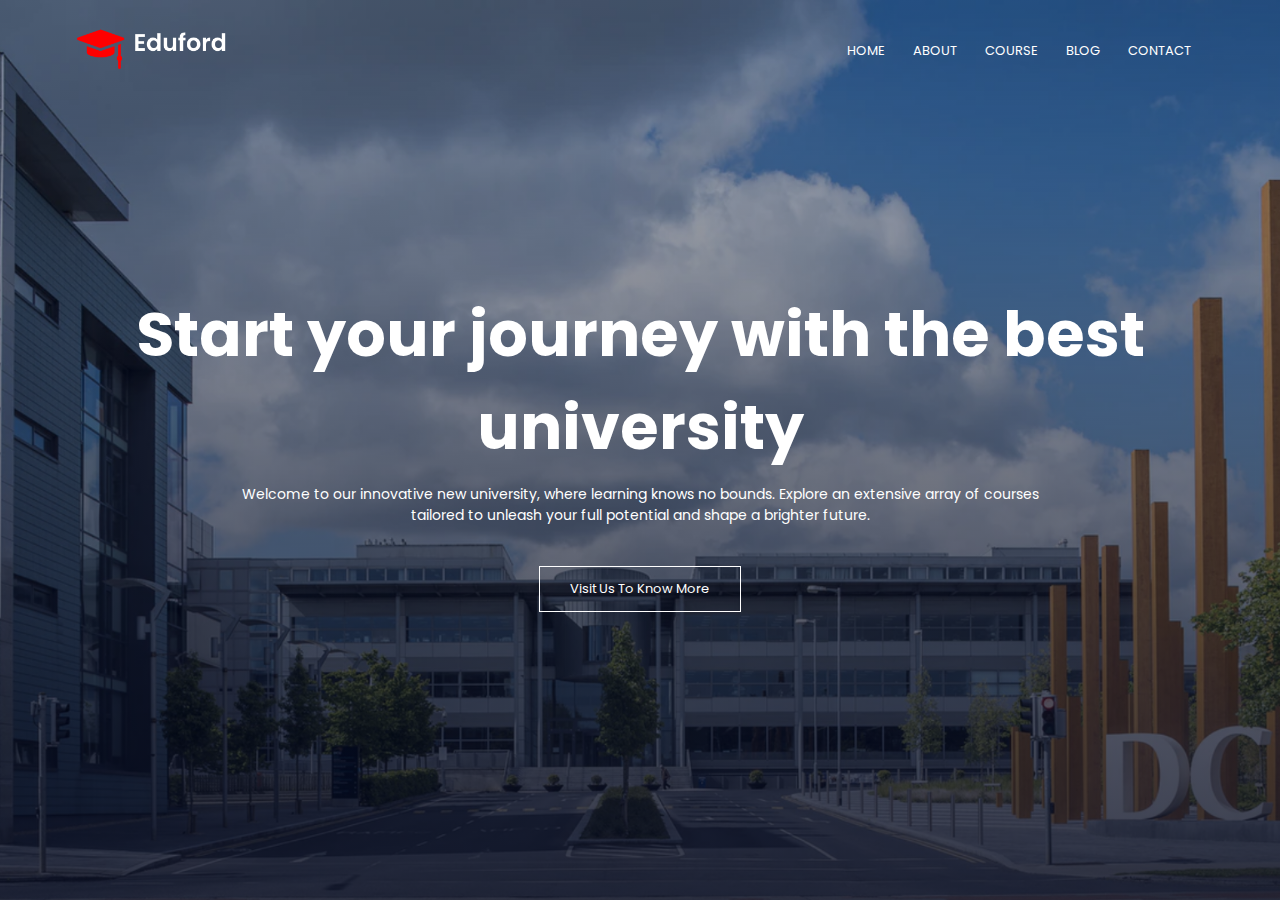
==== index.html @ 947b9bae "toggle-menu added" ====
<!DOCTYPE html>
<html lang="en">
<head>
  <meta charset="UTF-8">
  <meta name="viewport" content="width=device-width, initial-scale=1.0">
  <title>University web</title>
  <link rel="stylesheet" href="style.css">
  <link rel="stylesheet" href="https://stackpath.bootstrapcdn.com/font-awesome/4.7.0/css/font-awesome.min.css">
</head>
<body>
  <section class="header">
    <nav>
      <a href="index.html"><img src="images/logo.png"></a>
      <div class="nav-links" id="navLinks">
        <i class="fa fa-times" onclick="hideMenu()"></i>
        <ul>
          <li><a href="">HOME</a></li>
          <li><a href="">ABOUT</a></li>
          <li><a href="">COURSE</a></li>
          <li><a href="">BLOG</a></li>
          <li><a href="">CONTACT</a></li>
        </ul>
      </div>
      <i class="fa fa-bars" onclick="showMenu()"></i>
    </nav>
    <div class="text-box">
      <h1>Start your journey with the best university</h1>
      <p>Welcome to our innovative new university, where learning knows no bounds. 
        Explore an extensive array of courses <br> tailored to unleash your full potential and shape a brighter future.</p>
        <a href="" class="info-btn">Visit Us To Know More</a>
    </div>
  </section>
  <!--Java Script for Toggle Menu-->
  <script>
    var navLinks = document.getElementById("navLinks");
    function showMenu(){
      navLinks.style.right = "0";
    }
    function hideMenu(){
      navLinks.style.right = "-200px";
    }
  </script>

</body>
</html>
---- style.css ----
@import url('https://fonts.googleapis.com/css2?family=Poppins:wght@100;200;300;400;600;700&display=swap');

*{
  margin: 0;
  padding: 0;
  font-family: 'Poppins', sans-serif;
}
.header{
  min-height: 100vh;
  width: 100%;
  background-image: linear-gradient(rgba(4,9,30,0.3),rgba(4,9,30,0.8)),url(images/banner.png);
  background-position: center;
  background-size: cover;
  position: relative;
}
nav{
  display: flex;
  position: absolute;
  padding: 2% 6%;
  justify-content: space-between;
  align-items: center;
  left: 0;
  right: 0;
}
nav img{
  width: 150px;
}
.nav-links{
  flex: 1;
  text-align: right;
}
.nav-links ul li{
  display: inline-block;
  list-style: none;
  padding: 8px 12px;
  position: relative;
  transition: 0.2s;
}
.nav-links ul li a{
  color: #fff;
  text-decoration: none;
  font-size: 13px;
}
.nav-links ul li::after{
  content: '';
  width: 0%;
  height: 2px;
  background-color: #f44336;
  display: block;
  margin: auto;
  transition: 0.5s;
}
.nav-links ul li:hover::after{
  width: 100%;
}
.text-box{
  width: 90%;
  color: #fff;
  position: absolute;
  top: 50%;
  left: 50%;
  transform: translate(-50%,-50%);
  text-align: center;
}
.text-box h1{
  font-size: 62px;
}
.text-box p{
  margin: 10px 0 40px;
  font-size: 14px;
  color: #fff;
}
.info-btn{
  display: inline-block;
  text-decoration: none;
  color: #fff;
  border: 1px solid #fff;
  padding: 12px 30px;
  font-size: 13px;
  position: relative;
  cursor: pointer;
}
.info-btn:hover{
  border: 1px solid #f44336;
  background: #f44336;
  transition: 0.5s;
}
nav .fa{
  display: none;
}

@media(max-width: 700px){
  .text-box h1{
    font-size: 20px;
  }
  .nav-links ul li{
    display: block;
  }
  .nav-links{
    position: absolute;
    background: #f44336;
    height: 100vh;
    width: 170px;
    top: 0;
    right: -170px;
    text-align: left;
    z-index: 1;
    transition: 1s;
  }
  nav .fa{
    display: block;
    color: #fff;
    margin: 10px;
    font-size: 22px;
    cursor: pointer;
  }
  .nav-links ul{
    padding: 30px;
  }
}
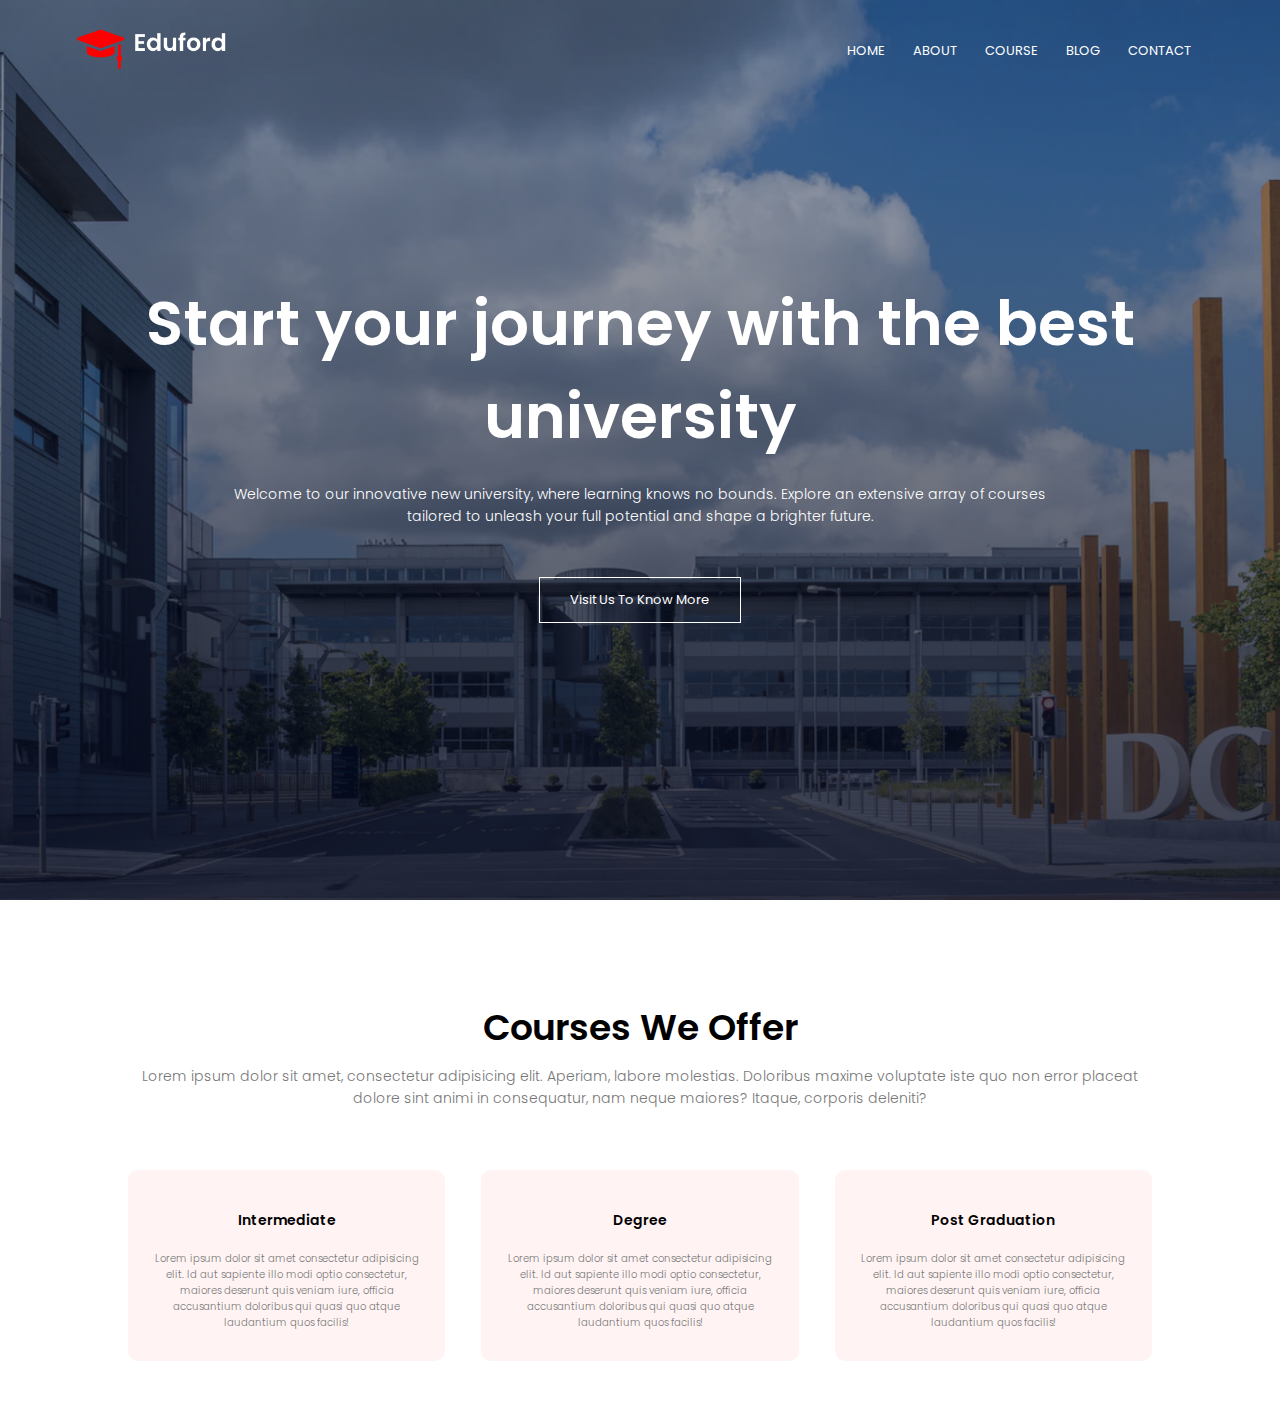
==== commit e344bcfc: "course section done" ====
--- a/index.html
+++ b/index.html
@@ -30,6 +30,27 @@
         <a href="" class="info-btn">Visit Us To Know More</a>
     </div>
   </section>
+  <!--Course-->
+  <section class="course">
+    <h1>Courses We Offer</h1>
+    <p>Lorem ipsum dolor sit amet, consectetur adipisicing elit. Aperiam, labore molestias. Doloribus maxime voluptate iste quo non error placeat dolore sint animi in consequatur, nam neque maiores? Itaque, corporis deleniti?</p>
+    <div class="row">
+      <div class="course-info">
+        <h3>Intermediate</h3>
+        <p>Lorem ipsum dolor sit amet consectetur adipisicing elit. Id aut sapiente illo modi optio consectetur, maiores deserunt quis veniam iure, officia accusantium doloribus qui quasi quo atque laudantium quos facilis!</p>
+      </div>
+      <div class="course-info">
+        <h3>Degree</h3>
+        <p>Lorem ipsum dolor sit amet consectetur adipisicing elit. Id aut sapiente illo modi optio consectetur, maiores deserunt quis veniam iure, officia accusantium doloribus qui quasi quo atque laudantium quos facilis!</p>
+      </div>
+      <div class="course-info">
+        <h3>Post Graduation</h3>
+        <p>Lorem ipsum dolor sit amet consectetur adipisicing elit. Id aut sapiente illo modi optio consectetur, maiores deserunt quis veniam iure, officia accusantium doloribus qui quasi quo atque laudantium quos facilis!</p>
+      </div>
+    </div>
+  </section>
+
+
   <!--Java Script for Toggle Menu-->
   <script>
     var navLinks = document.getElementById("navLinks");
--- a/style.css
+++ b/style.css
@@ -117,4 +117,55 @@
   .nav-links ul{
     padding: 30px;
   }
+}
+
+/*------course-------*/
+.course{
+  width: 80%;
+  margin: auto;
+  text-align: center;
+  padding-top: 100px;
+}
+h1{
+  font-size: 36px;
+  font-weight: 600;
+}
+p{
+  color: #777;
+  font-size: 14px;
+  font-weight: 300;
+  line-height: 22px;
+  padding: 10px;
+}
+.row{
+  display: flex;
+  justify-content: space-between;
+  margin-top: 5%;
+}
+.course-info{
+  flex-basis: 31%;
+  background-color: #fff3f3;
+  border-radius: 10px;
+  margin-bottom: 5%;
+  padding: 20px 12px;
+  box-sizing: border-box;
+  transition: 0.5s;
+}
+h3{
+  font-size: 14px;
+  padding-top: 10px;
+  font-weight: 600;
+  margin: 10px 0;
+}
+.row p{
+  font-size: 10px;
+  line-height: 16px;
+}
+.course-info:hover{
+  box-shadow: 0 0 20px 0 rgba(0, 0, 0, 0.2);
+}
+@media(max-width: 700px){
+  .row{
+    flex-direction: column;
+  }
 }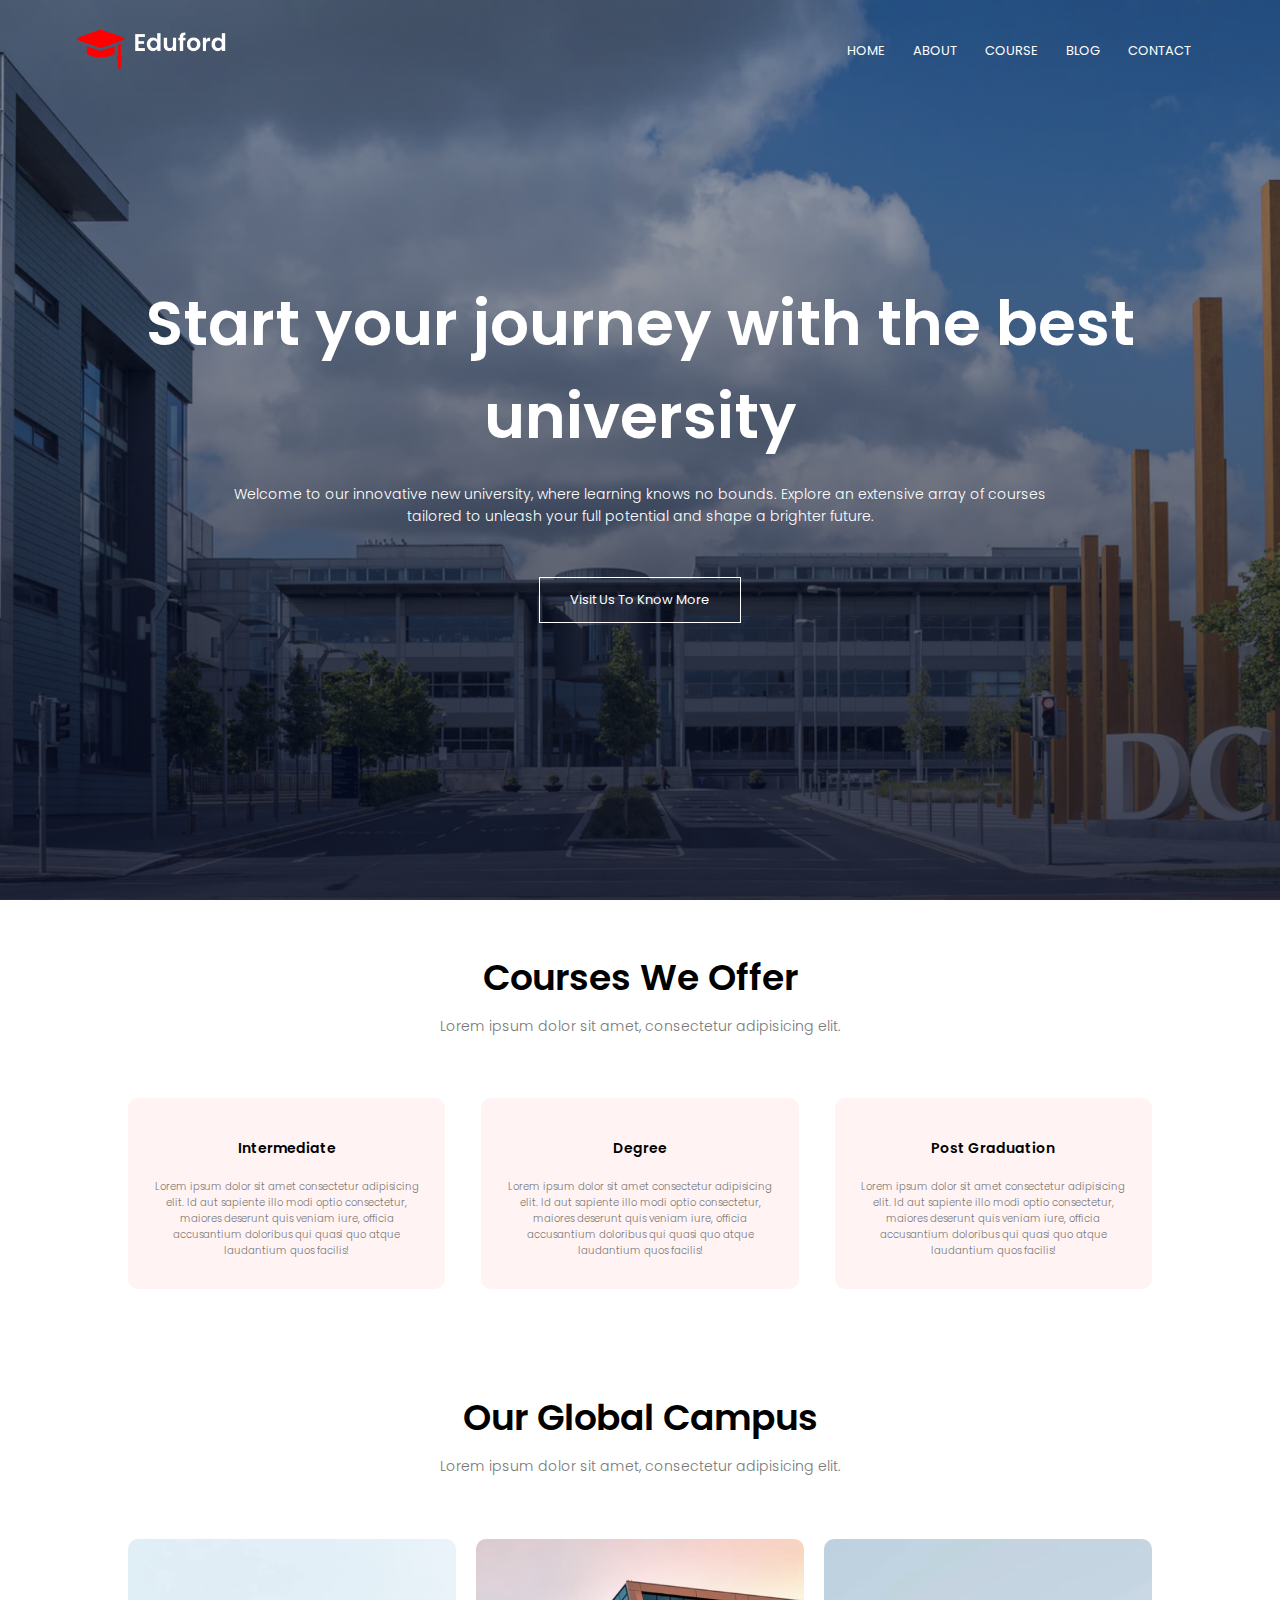
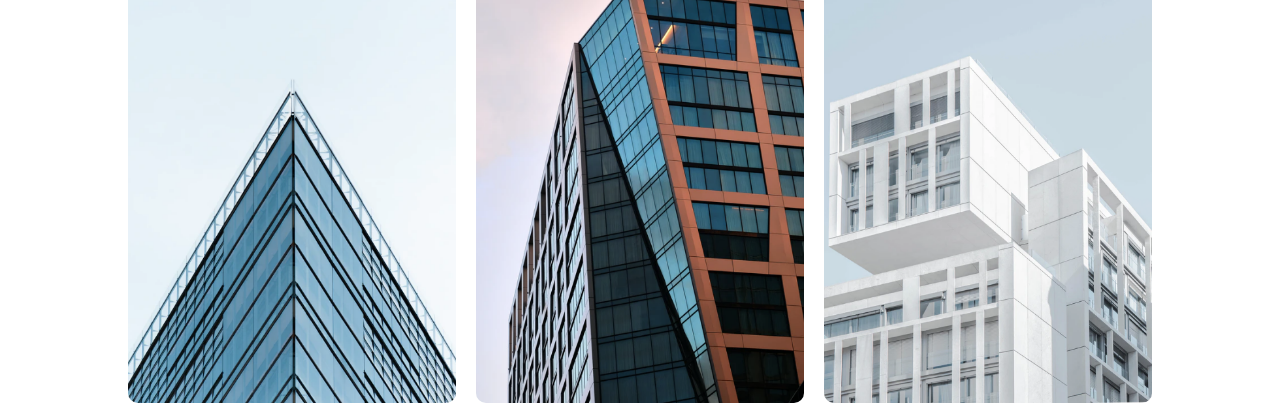
==== commit 90126c5e: "added" ====
--- a/index.html
+++ b/index.html
@@ -33,7 +33,7 @@
   <!--Course-->
   <section class="course">
     <h1>Courses We Offer</h1>
-    <p>Lorem ipsum dolor sit amet, consectetur adipisicing elit. Aperiam, labore molestias. Doloribus maxime voluptate iste quo non error placeat dolore sint animi in consequatur, nam neque maiores? Itaque, corporis deleniti?</p>
+    <p>Lorem ipsum dolor sit amet, consectetur adipisicing elit.</p>
     <div class="row">
       <div class="course-info">
         <h3>Intermediate</h3>
@@ -46,6 +46,32 @@
       <div class="course-info">
         <h3>Post Graduation</h3>
         <p>Lorem ipsum dolor sit amet consectetur adipisicing elit. Id aut sapiente illo modi optio consectetur, maiores deserunt quis veniam iure, officia accusantium doloribus qui quasi quo atque laudantium quos facilis!</p>
+      </div>
+    </div>
+  </section>
+
+  <!---------campus--------->
+  <section class="campus">
+    <h1>Our Global Campus</h1>
+    <p>Lorem ipsum dolor sit amet, consectetur adipisicing elit.</p>
+    <div class="row">
+      <div class="campus-img">
+        <img src="images/london.png">
+        <div class="layer">
+          <h3>LONDON</h3>
+        </div>
+      </div>
+      <div class="campus-img">
+        <img src="images/newyork.png">
+        <div class="layer">
+          <h3>NEW YORK</h3>
+        </div>
+      </div>
+      <div class="campus-img">
+         <img src="images/washington.png">
+         <div class="layer">
+          <h3>WASHINGTON</h3>
+        </div>
       </div>
     </div>
   </section>
--- a/style.css
+++ b/style.css
@@ -124,7 +124,7 @@
   width: 80%;
   margin: auto;
   text-align: center;
-  padding-top: 100px;
+  padding-top: 50px;
 }
 h1{
   font-size: 36px;
@@ -168,4 +168,53 @@
   .row{
     flex-direction: column;
   }
-}+}
+
+/*-----campus-------*/
+.campus{
+  width: 80%;
+  text-align: center;
+  margin: auto;
+  padding-top: 50px;
+}
+.campus-img{
+  flex-basis: 32%;
+  border-radius: 10px;
+  margin-bottom: 10px;
+  position: relative;
+  overflow: hidden;
+}
+.campus-img img{
+  width: 100%;
+  display: block;
+}
+.layer{
+  background: transparent;
+  height: 100%;
+  width: 100%;
+  position: absolute;
+  top: 0;
+  left: 0;
+  transition: 0.5s;
+}
+
+.layer:hover{
+  background: rgba(226,0,0,0.6);
+}
+.layer h3{
+  width: 100%;
+  font-weight: 500;
+  color: #fff;
+  font-size: 16px;
+  bottom: 0;
+  left: 50%;
+  transform: translateX(-50%);
+  position: absolute;
+  opacity: 0;
+  transition: 0.5s;
+}
+.layer:hover h3 {
+  bottom: 49%;
+  opacity: 1;
+}
+
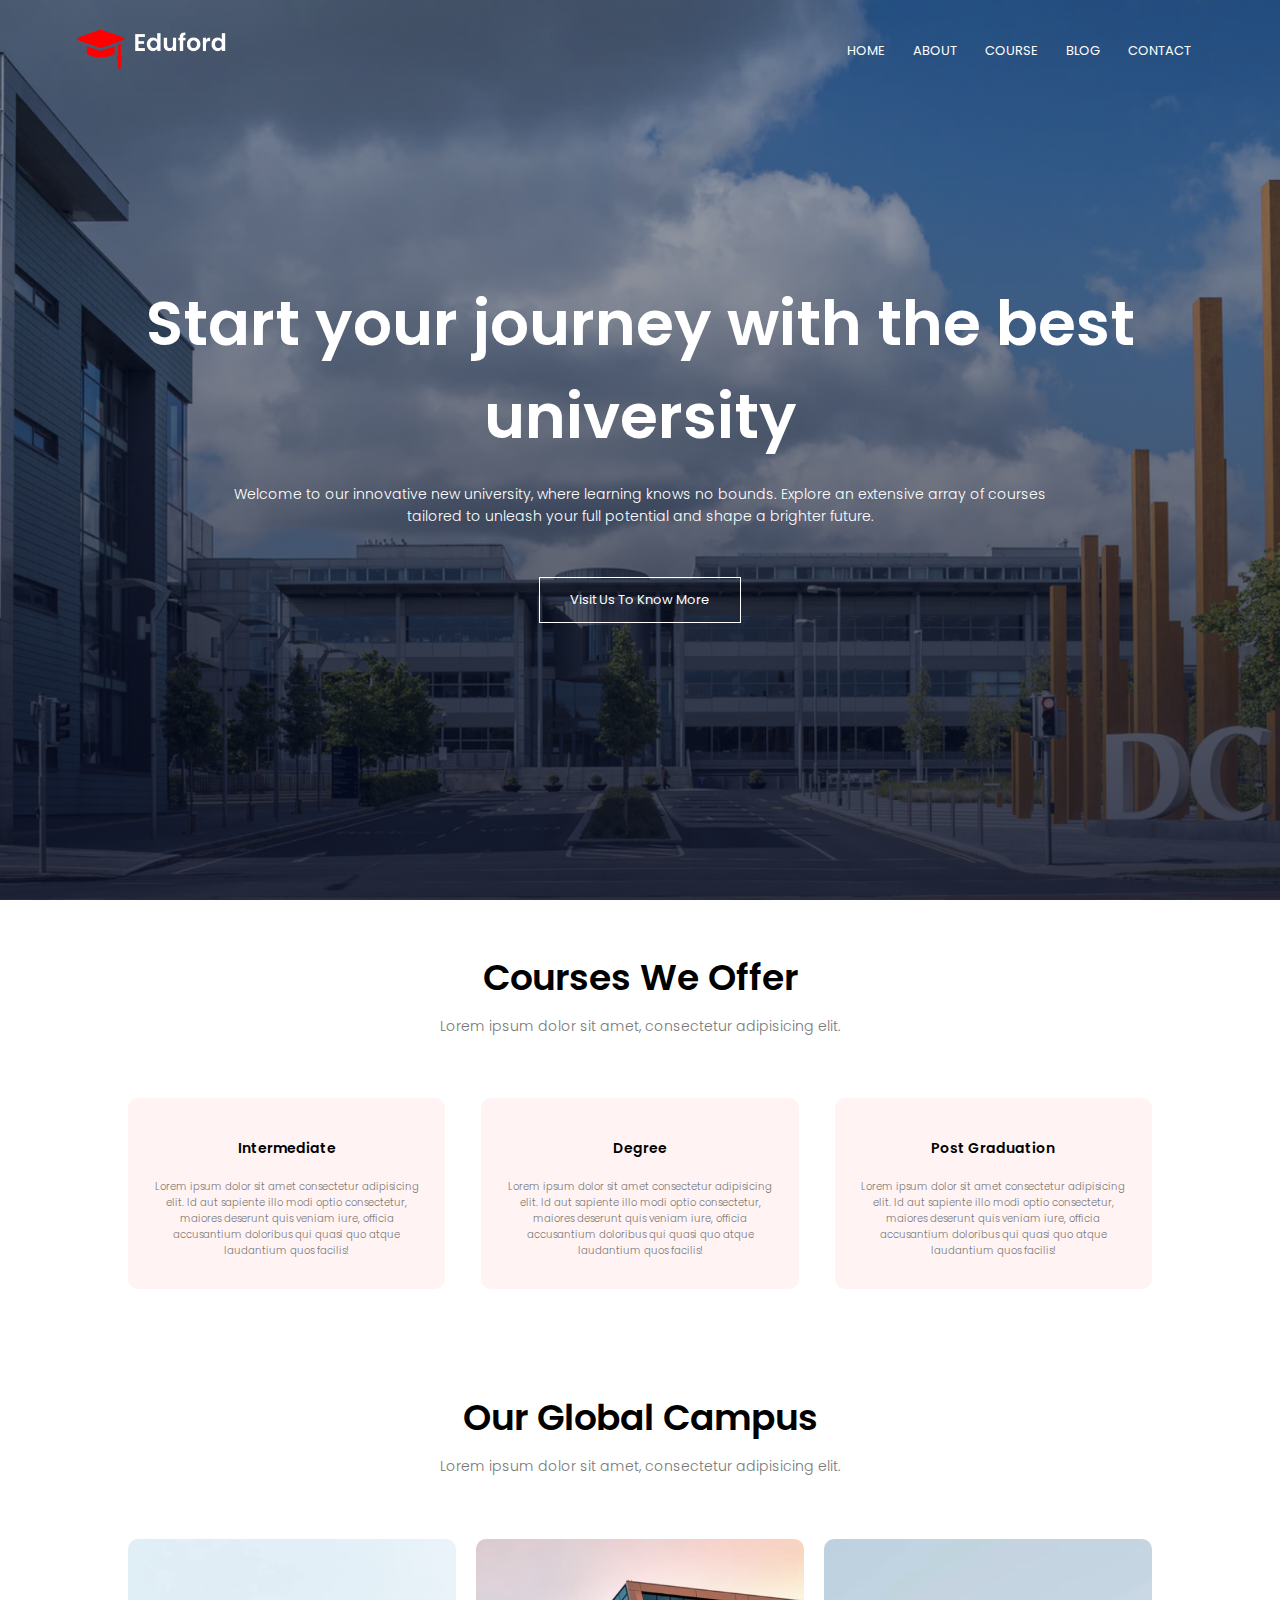
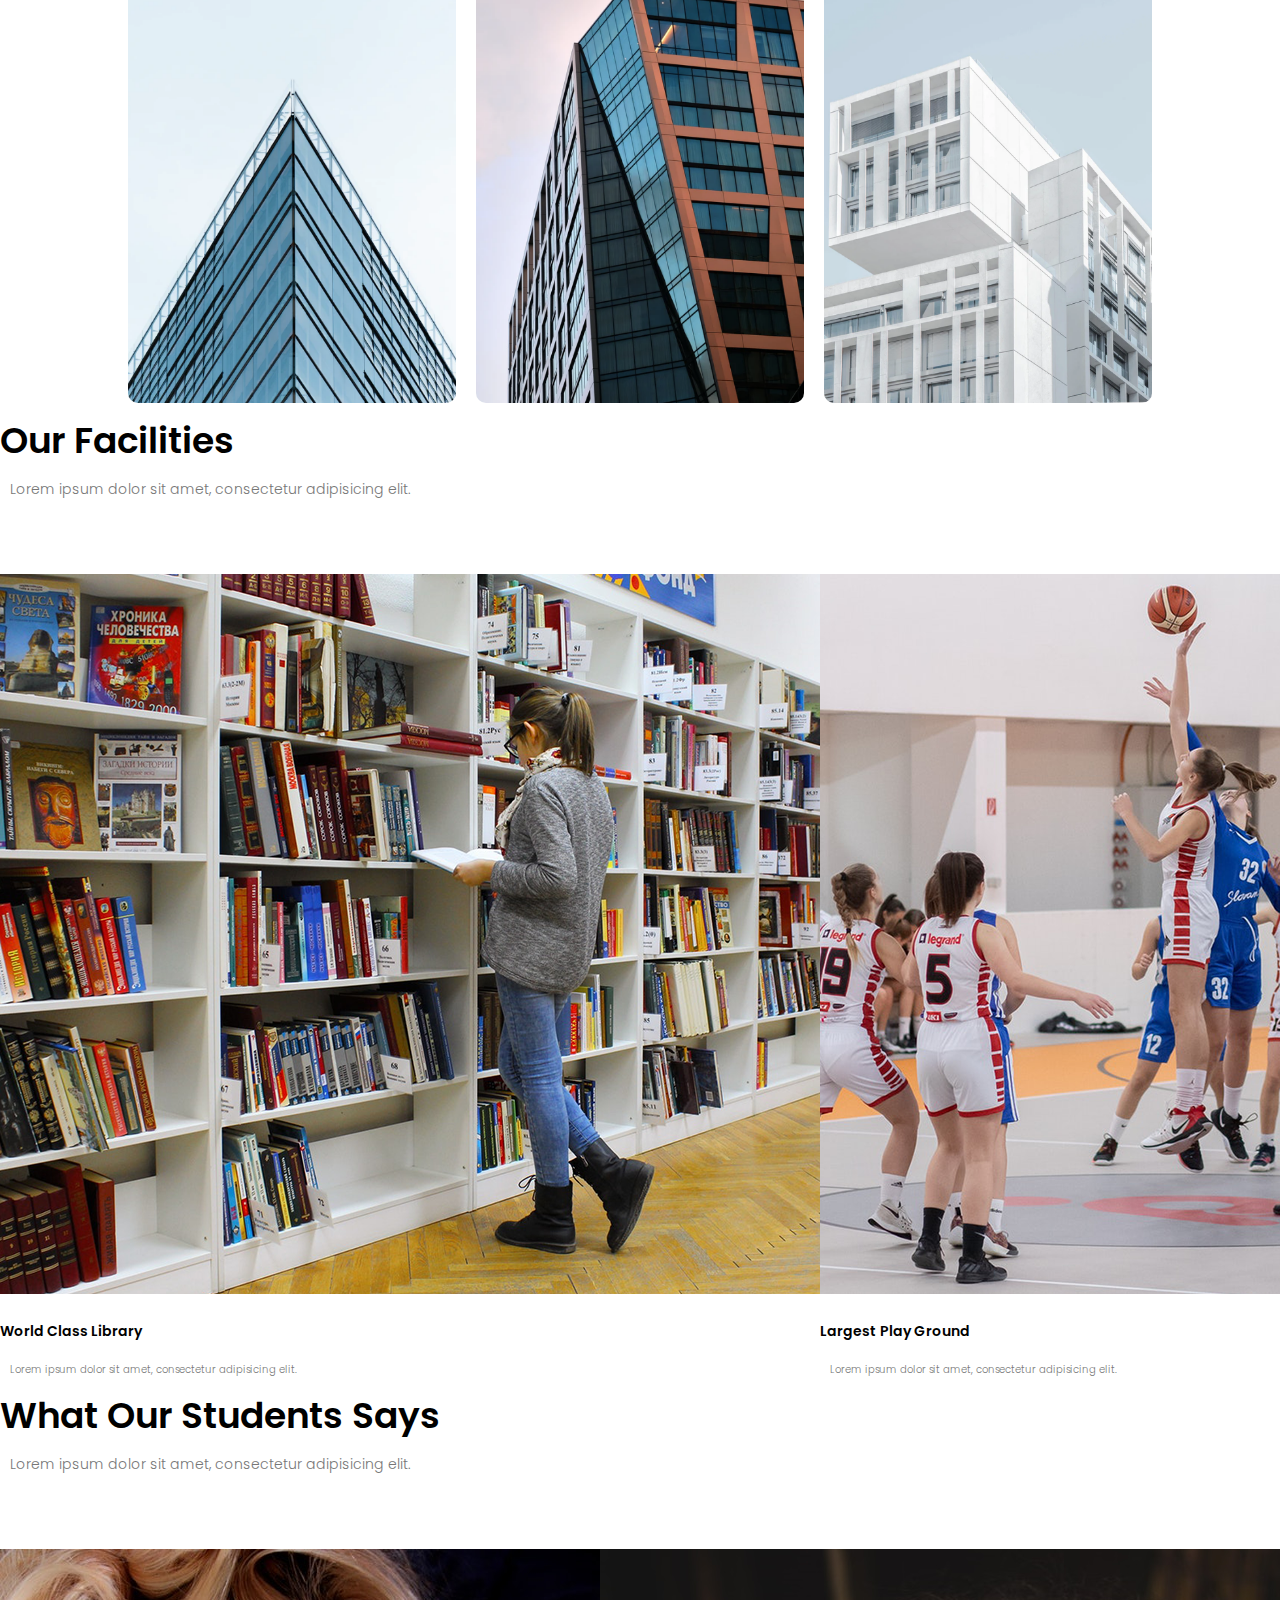
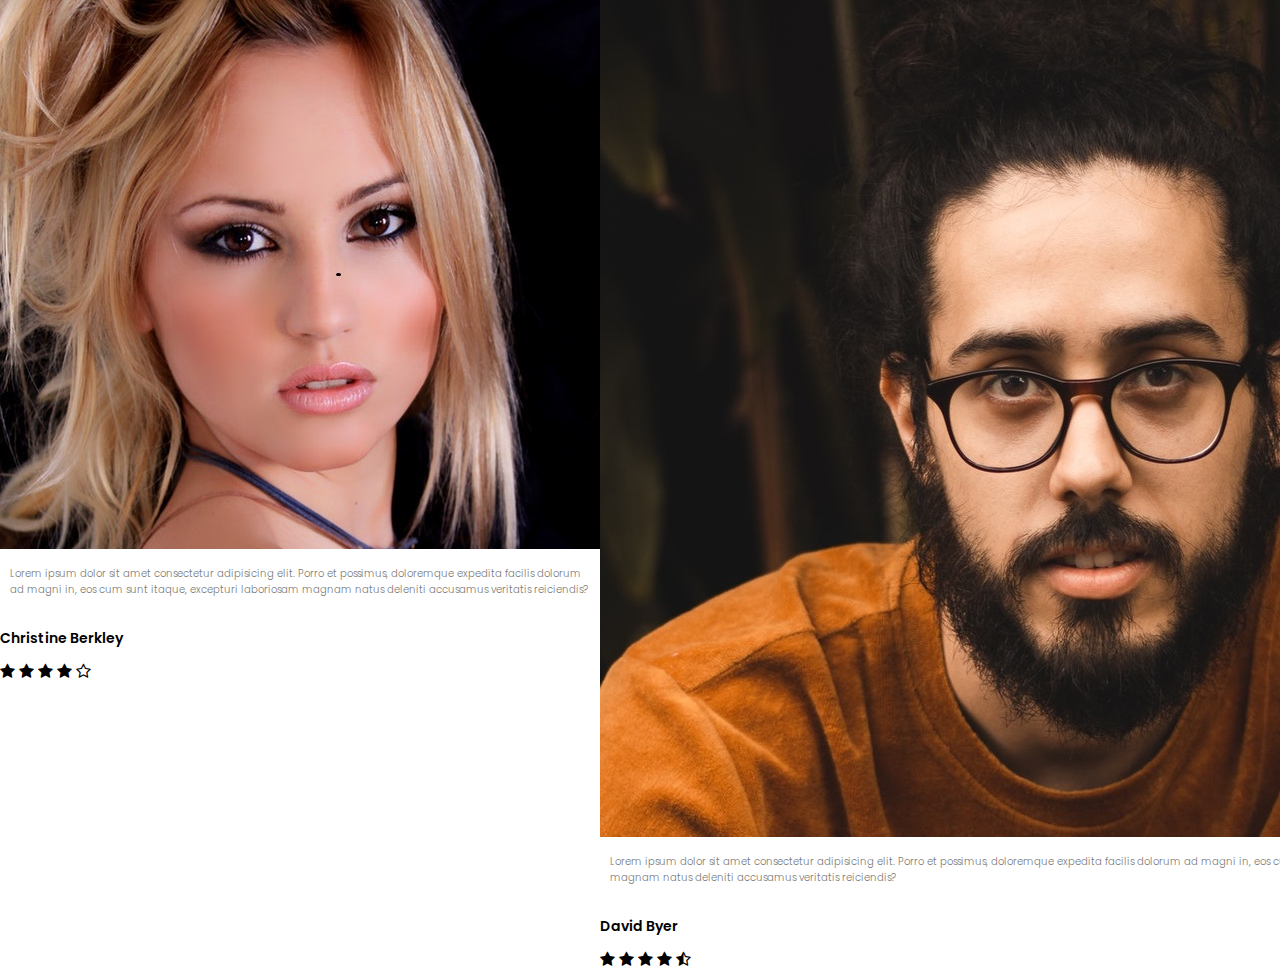
==== commit b268240f: "testimonial complete" ====
--- a/index.html
+++ b/index.html
@@ -76,6 +76,62 @@
     </div>
   </section>
 
+  <!-------Facilities------->
+  <section class="facilities">
+    <h1>Our Facilities</h1>
+    <p>Lorem ipsum dolor sit amet, consectetur adipisicing elit.</p>
+    <div class="row">
+      <div class="facilities-info">
+        <img src="images/library.png">
+        <h3>World Class Library</h3>
+        <p>Lorem ipsum dolor sit amet, consectetur adipisicing elit.</p>
+      </div>
+      <div class="facilities-info">
+        <img src="images/basketball.png">
+        <h3>Largest Play Ground</h3>
+        <p>Lorem ipsum dolor sit amet, consectetur adipisicing elit.</p>
+      </div>
+      <div class="facilities-info">
+        <img src="images/cafeteria.png">
+        <h3>Tasty and Healthy Food</h3>
+        <p>Lorem ipsum dolor sit amet, consectetur adipisicing elit.</p>
+      </div>
+    </div>
+  </section>
+
+  <!------testimonials------>
+  <section class="testimonials">
+    <h1>What Our Students Says</h1>
+    <p>Lorem ipsum dolor sit amet, consectetur adipisicing elit.</p>
+    <div class="row">
+      <div class="review-box">
+        <img src="images/user1.jpg">
+        <div class="student-msg">
+          <p>Lorem ipsum dolor sit amet consectetur adipisicing elit. Porro et possimus, doloremque expedita facilis dolorum ad magni in, eos cum sunt itaque, excepturi laboriosam magnam natus deleniti accusamus veritatis reiciendis?</p>
+          <h3>Christine Berkley</h3>
+          <i class="fa fa-star"></i>
+          <i class="fa fa-star"></i>
+          <i class="fa fa-star"></i>
+          <i class="fa fa-star"></i>
+          <i class="fa fa-star-o"></i>
+        </div>
+      </div>
+      <div class="review-box">
+        <img src="images/user2.jpg">
+        <div class="student-msg">
+          <p>Lorem ipsum dolor sit amet consectetur adipisicing elit. Porro et possimus, doloremque expedita facilis dolorum ad magni in, eos cum sunt itaque, excepturi laboriosam magnam natus deleniti accusamus veritatis reiciendis?</p>
+          <h3>David Byer</h3>
+          <i class="fa fa-star"></i>
+          <i class="fa fa-star"></i>
+          <i class="fa fa-star"></i>
+          <i class="fa fa-star"></i>
+          <i class="fa fa-star-half-o"></i>
+        </div>
+      </div>
+    </div>     
+  </section>
+
+
 
   <!--Java Script for Toggle Menu-->
   <script>
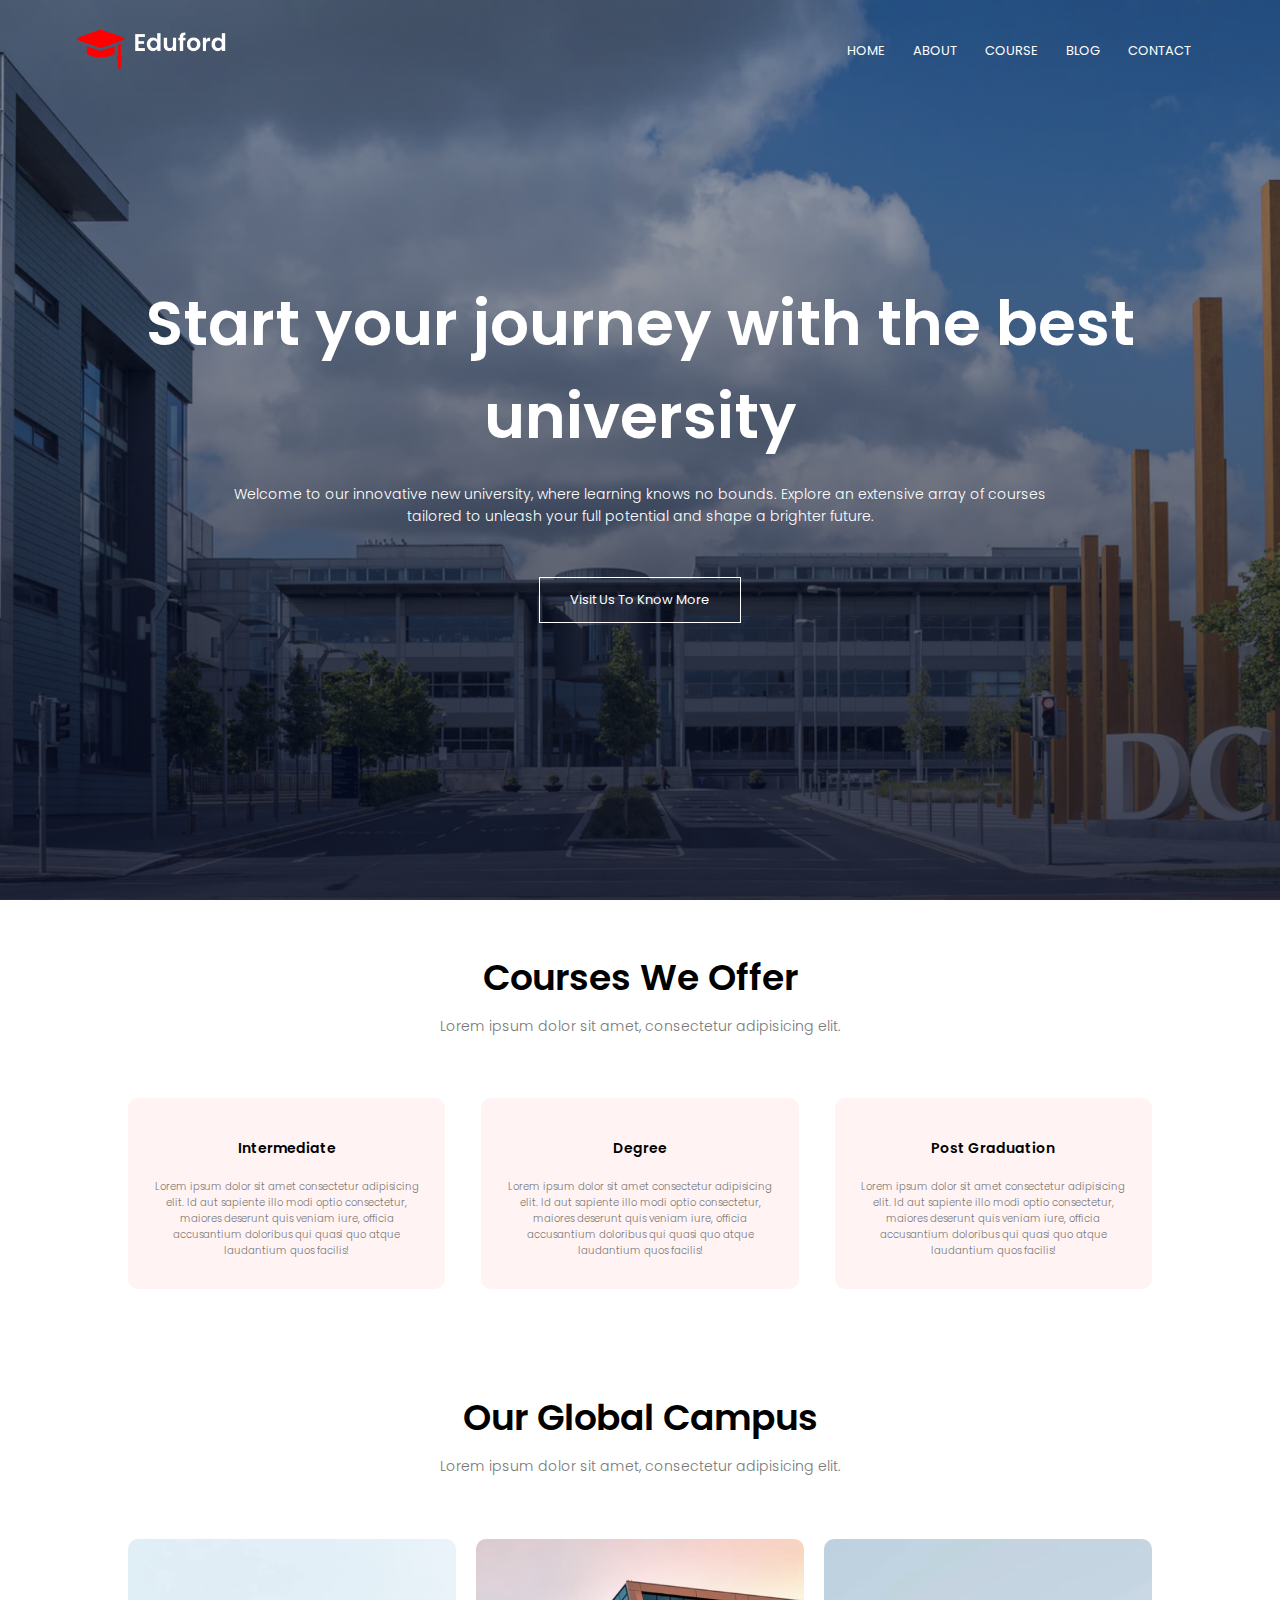
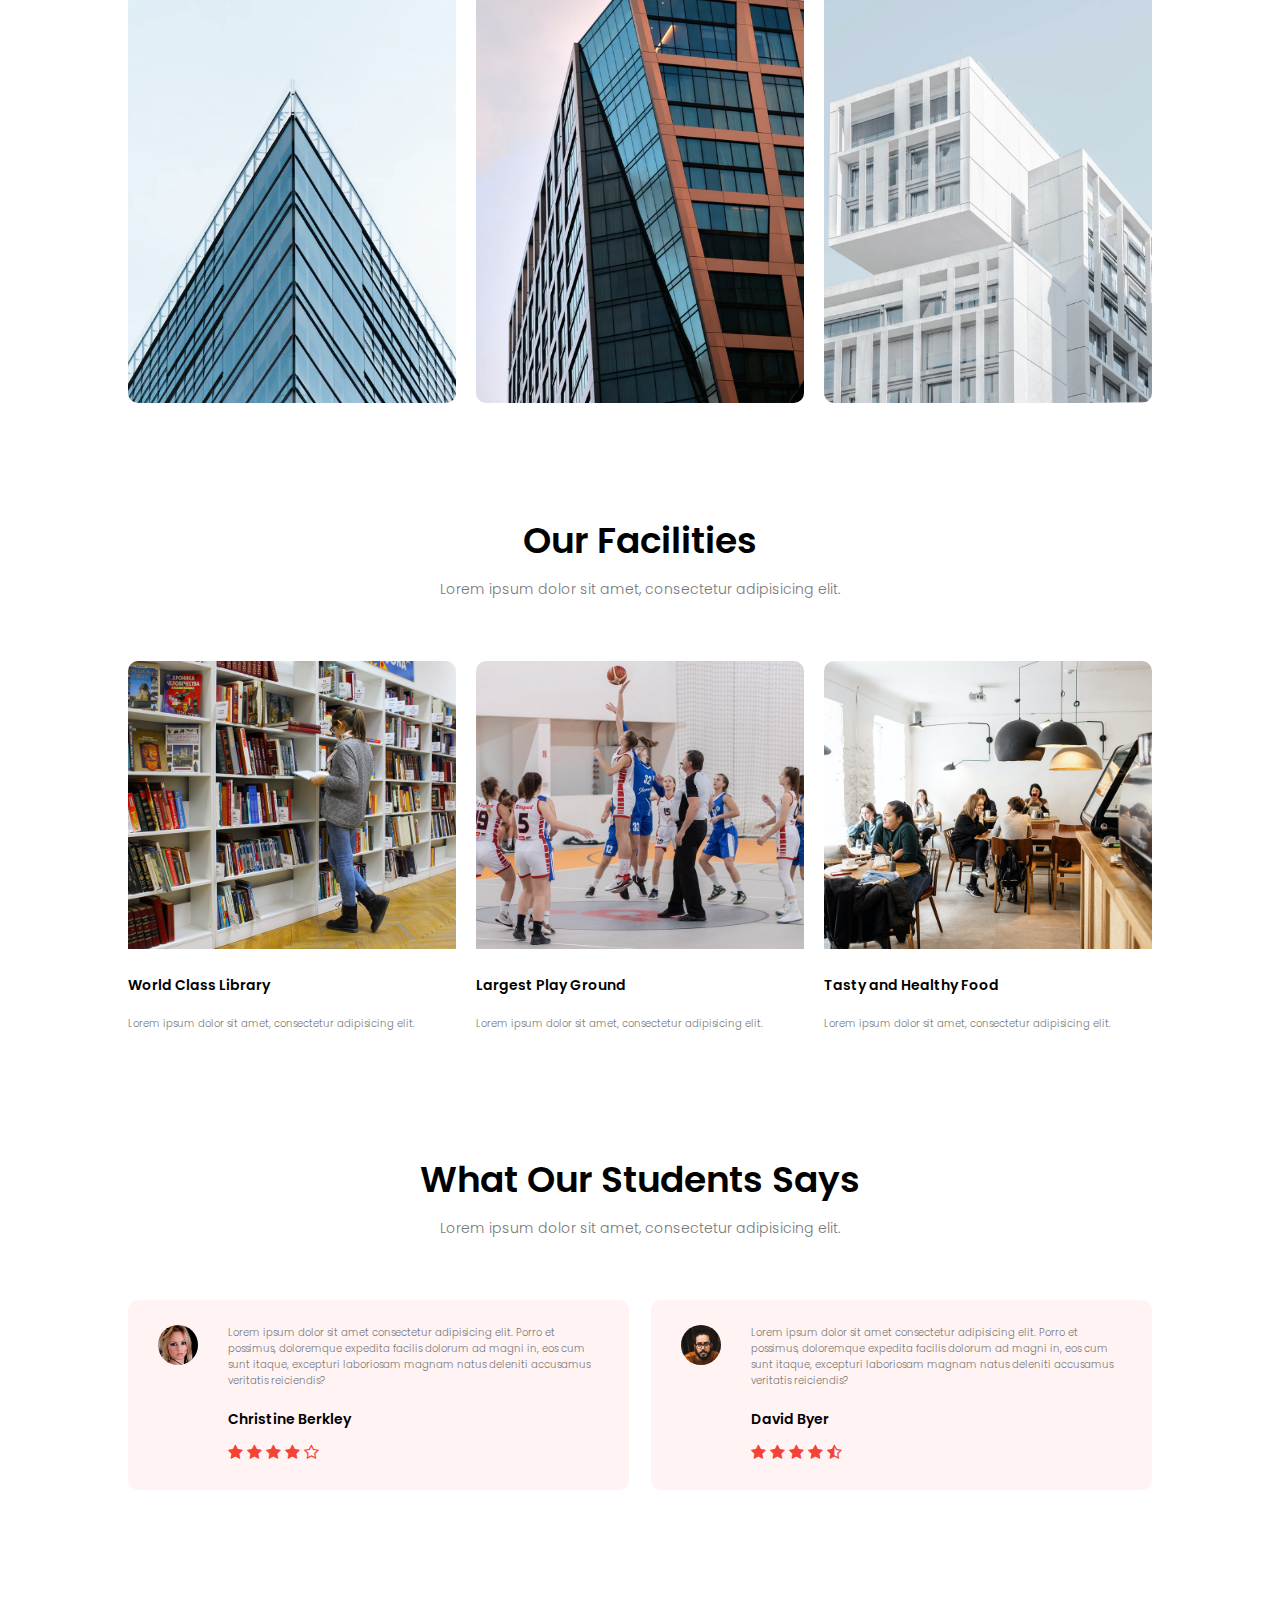
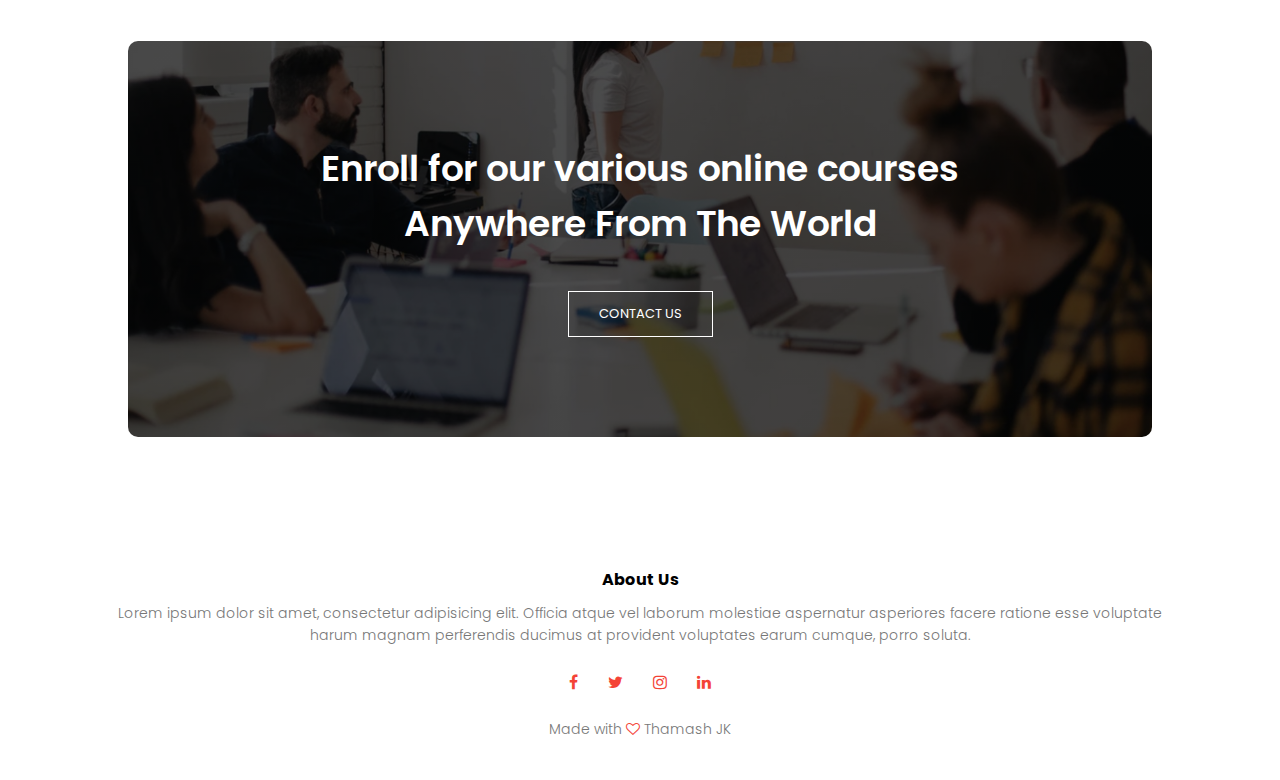
==== commit a3ac5c41: "footer completed" ====
--- a/index.html
+++ b/index.html
@@ -131,6 +131,28 @@
     </div>     
   </section>
 
+<!--Call To Action-->
+  <section class="cta">
+    <h1>Enroll for our various online courses<br> Anywhere From 
+      The World
+    </h1>
+    <a class="info-btn" href="">CONTACT US</a>
+  </section>
+
+  <!----Footer---->
+  <section class="footer">
+    <h4>About Us</h4>
+    <p>Lorem ipsum dolor sit amet, consectetur adipisicing elit. Officia atque
+      vel laborum molestiae aspernatur asperiores facere ratione esse voluptate <br> 
+      harum magnam perferendis ducimus at provident voluptates earum cumque, porro soluta.</p>
+      <div class="icons">
+        <i class="fa fa-facebook"></i>
+        <i class="fa fa-twitter"></i>
+        <i class="fa fa-instagram"></i>
+        <i class="fa fa-linkedin"></i>
+      </div>
+      <p>Made with <i class="fa fa-heart-o"></i> Thamash JK </p>
+  </section>
 
 
   <!--Java Script for Toggle Menu-->
--- a/style.css
+++ b/style.css
@@ -218,3 +218,112 @@
   opacity: 1;
 }
 
+/*----facilities----*/
+.facilities{
+  width: 80%;
+  margin: auto;
+  text-align: center;
+  padding-top: 100px;
+}
+.facilities-info{
+  flex-basis: 32%;
+  border-radius: 10px;
+  margin-bottom: 10px;
+  position: relative;
+  overflow: hidden;
+  text-align: left;
+}
+.facilities-info img{
+  width: 100%;
+  display: block;
+}
+.facilities-info p{
+  padding-left: 0;
+}
+.facilities-info h3{
+  margin-top: 16px;
+  margin-bottom: 10px;
+}
+
+/*-----testimonials-----*/
+.testimonials{
+  width: 80%;
+  margin: auto;
+  text-align: center;
+  padding-top: 100px;
+}
+.review-box{
+  flex-basis: 44%;
+  border-radius: 10px;
+  margin-bottom: 5%;
+  text-align: left;
+  background-color: #fff3f3;
+  padding: 25px;
+  cursor: pointer;
+  display: flex;
+}
+.review-box img{
+  height: 40px;
+  margin-left: 5px;
+  margin-right: 30px;
+  border-radius: 100%;
+}
+.review-box p{
+  padding: 0;
+}
+.review-box h{
+  margin-top: 15px;
+  text-align: left;
+}
+.review-box .fa{
+  color: #f44336;
+}
+@media(max-width: 700px){
+  .review-box img{
+    margin-left: 0;
+    margin-right: 15px;
+  }
+}
+
+/*----call to action-----*/
+.cta{
+  margin: 100px auto;
+  width: 80%;
+  background-image:  linear-gradient(rgba(0,0,0,0.7),rgba(0,0,0,0.7)),url(images/banner2.jpg);
+  background-position: center;
+  background-size: cover;
+  border-radius: 10px;
+  text-align: center;
+  padding: 100px 0;
+}
+.cta h1{
+  color: #fff;
+  margin-bottom: 40px;
+  padding: 0; 
+}
+@media(max-width: 700px){
+  .cta h1{
+    font-size: 18px;
+  }
+}
+
+/*---Footer----*/
+.footer{
+  width: 100%;
+  text-align: center;
+  padding: 30px 0;
+}
+footer h4{
+ margin-bottom: 25px;
+ margin-top: 20px;
+  font-weight: 600;
+}
+.icons .fa{
+  color: #f44336;
+  margin: 0 13px;
+  cursor: pointer;
+  padding: 18px 0;
+}
+.fa-heart-o{
+  color: #f44336;
+}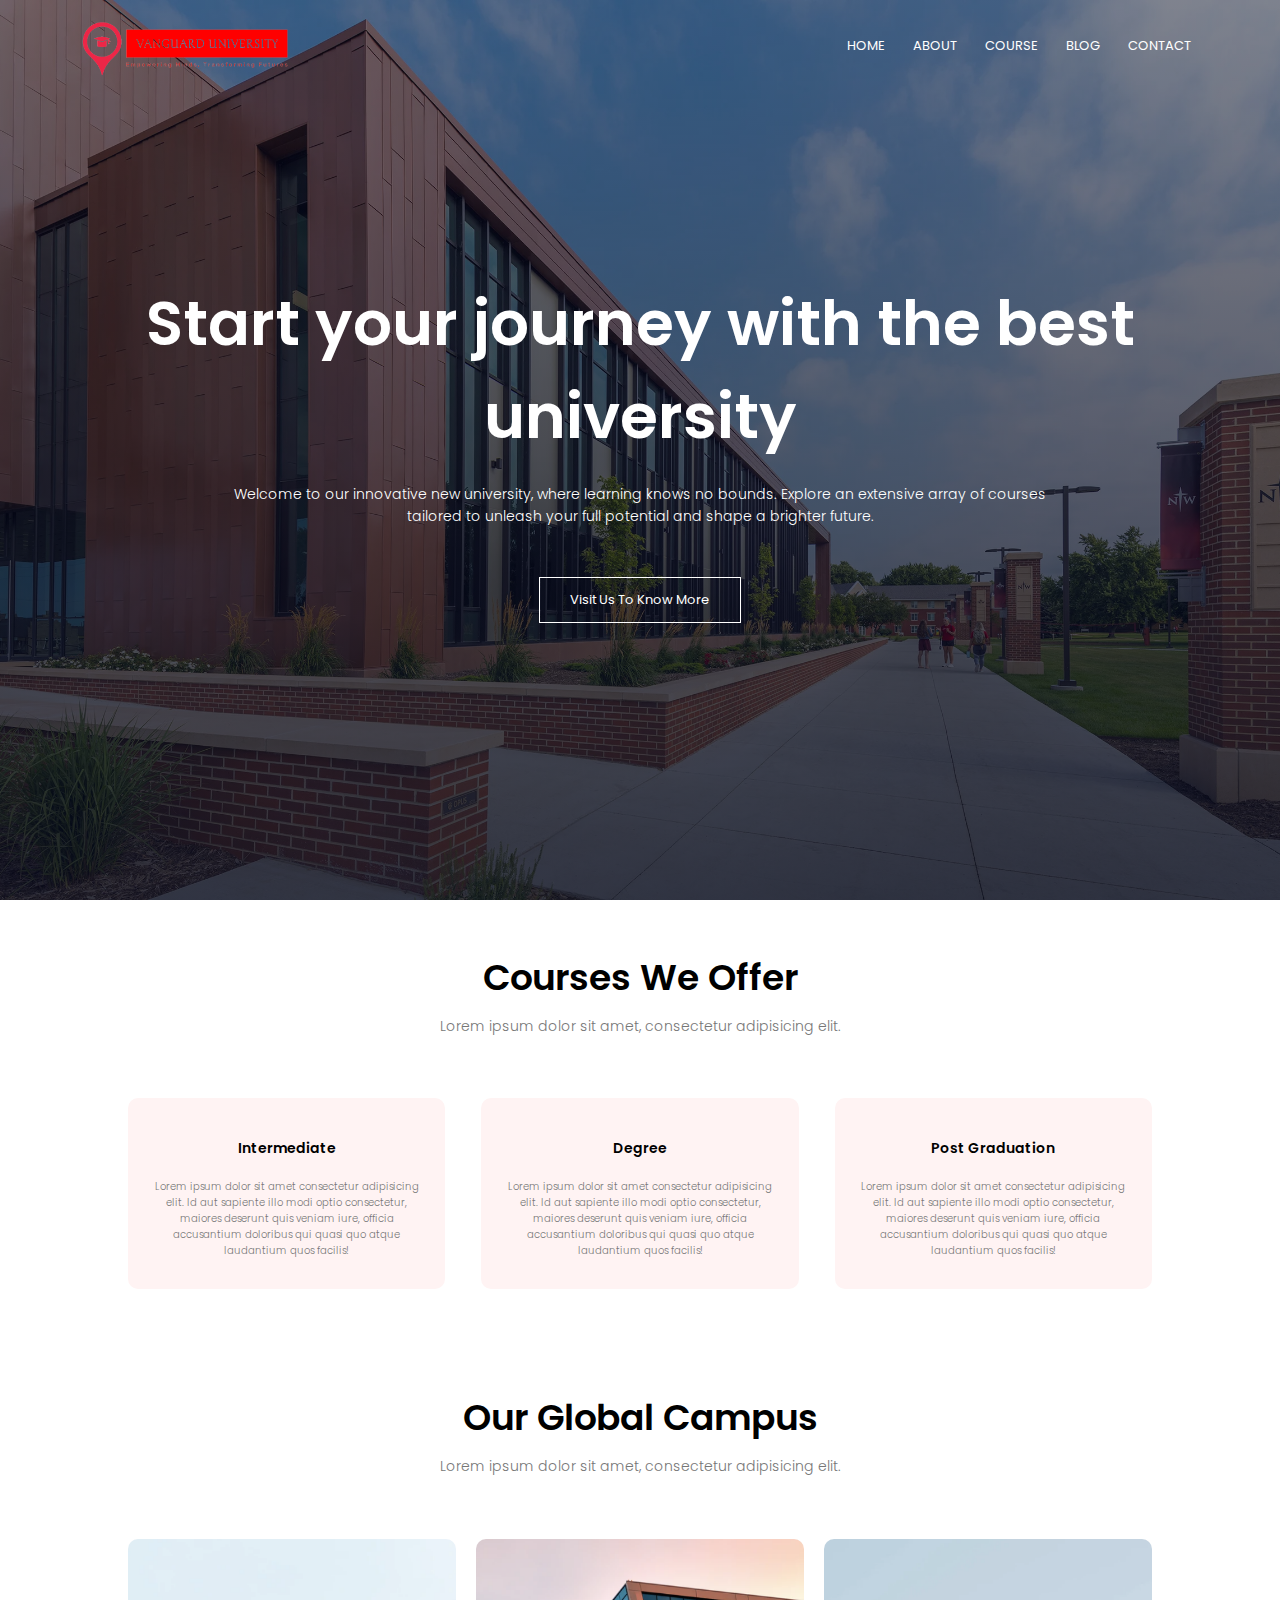
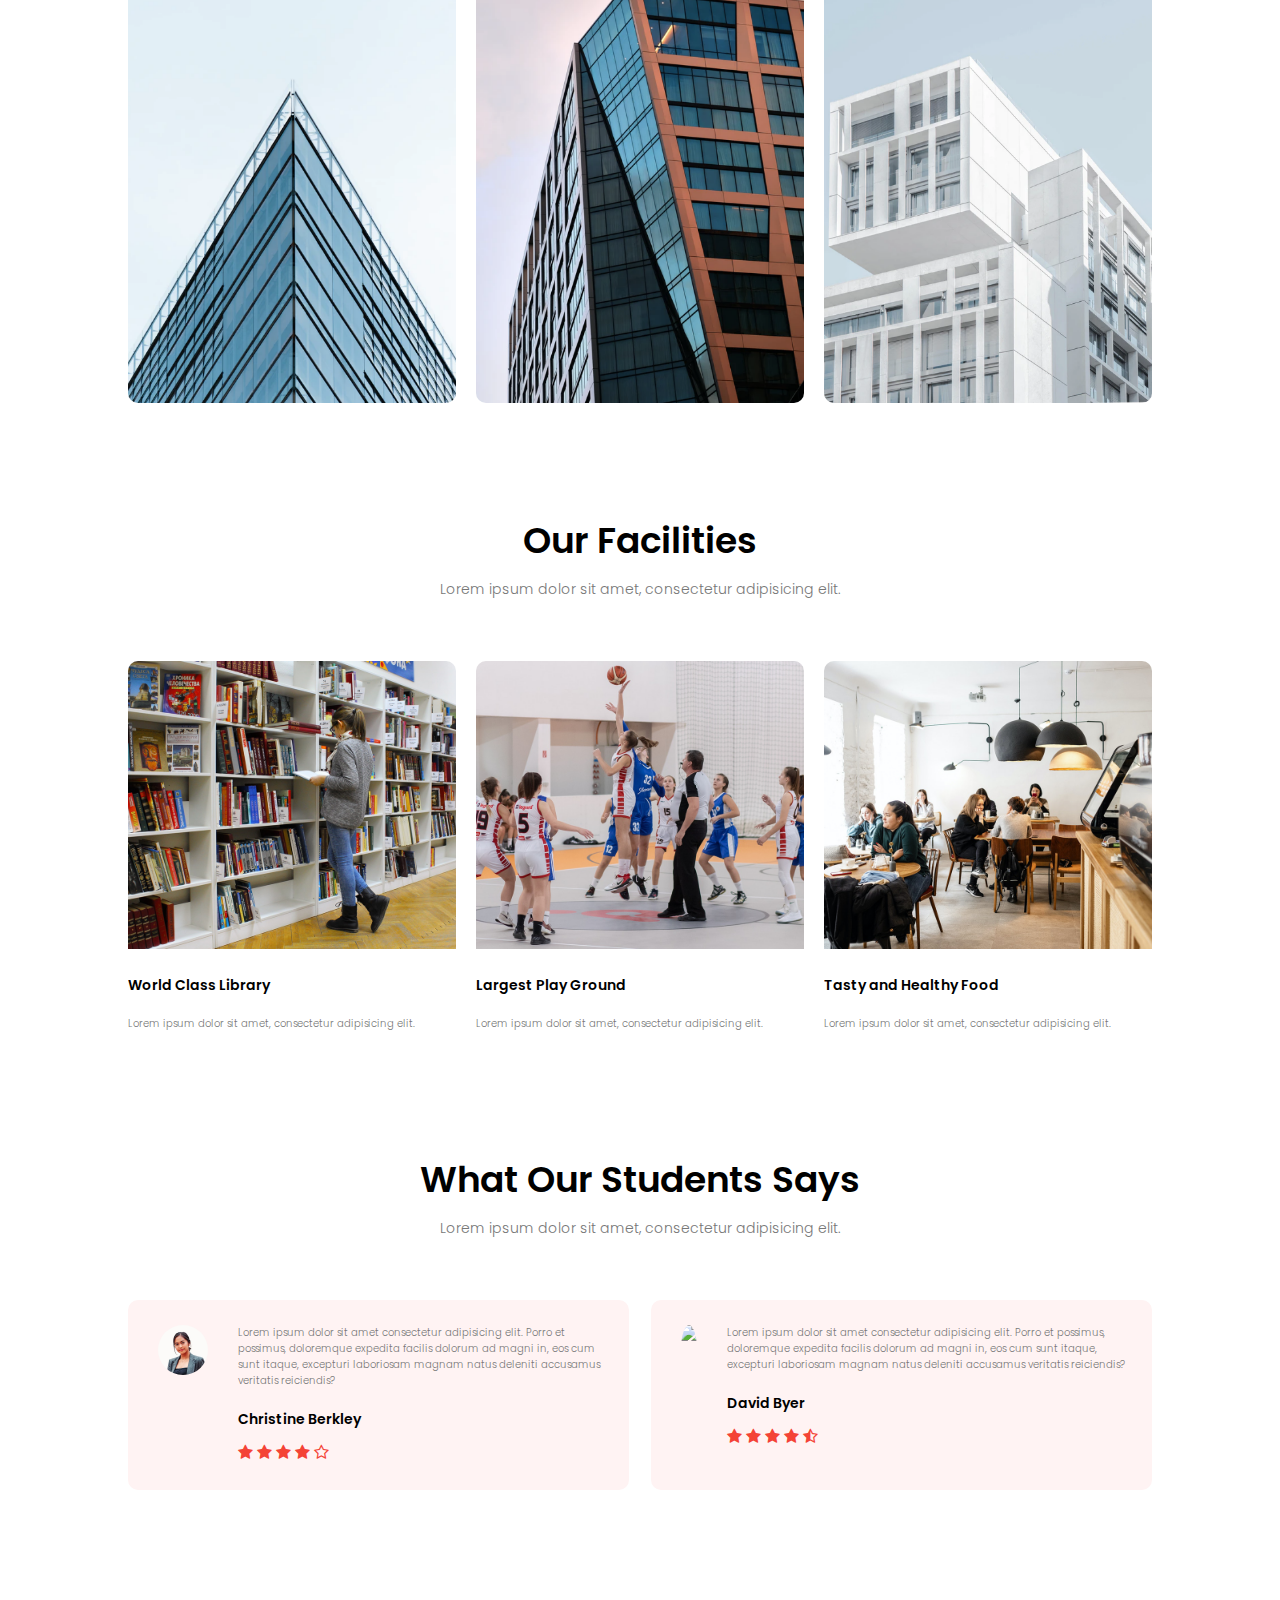
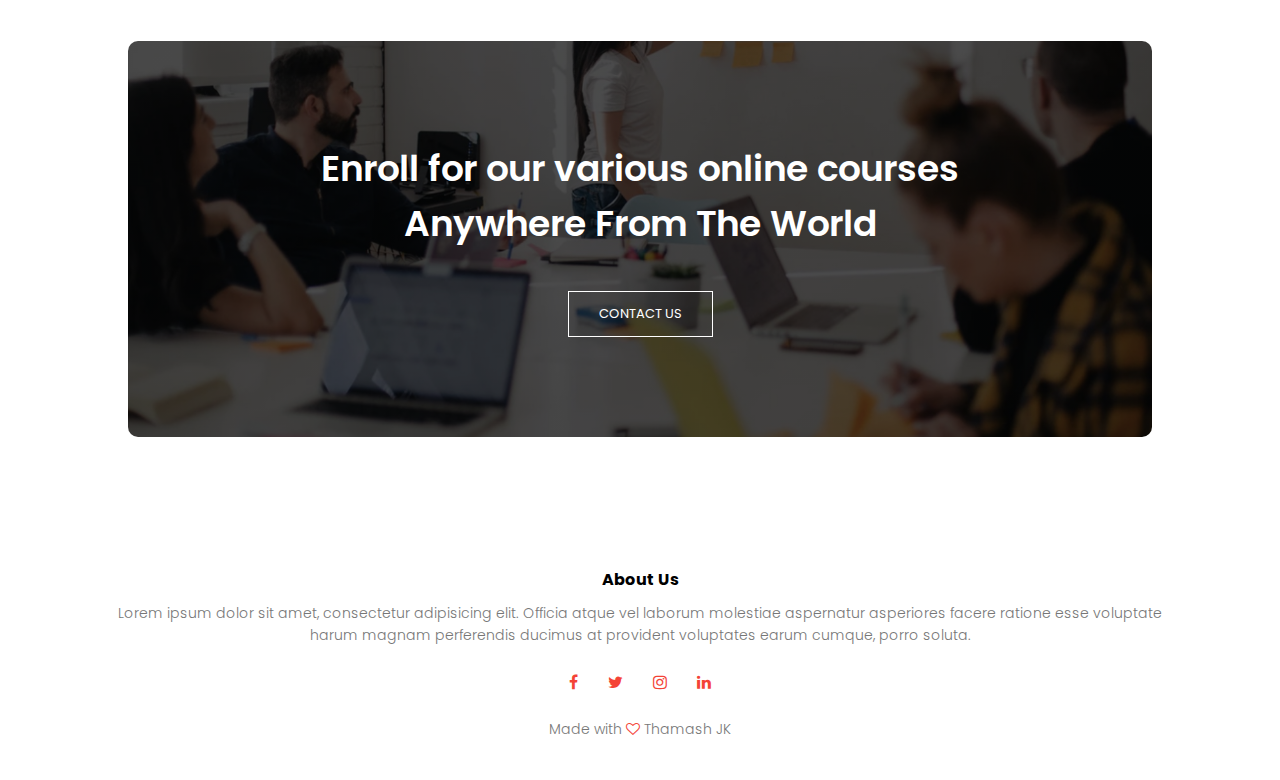
==== commit 43eefdbf: "about-us page complete" ====
--- a/index.html
+++ b/index.html
@@ -10,7 +10,7 @@
 <body>
   <section class="header">
     <nav>
-      <a href="index.html"><img src="images/logo.png"></a>
+      <a href="index.html"><img src="images/vanguard-university-logo.png"></a>
       <div class="nav-links" id="navLinks">
         <i class="fa fa-times" onclick="hideMenu()"></i>
         <ul>
@@ -105,7 +105,7 @@
     <p>Lorem ipsum dolor sit amet, consectetur adipisicing elit.</p>
     <div class="row">
       <div class="review-box">
-        <img src="images/user1.jpg">
+        <img src="images/user_1.jpeg">
         <div class="student-msg">
           <p>Lorem ipsum dolor sit amet consectetur adipisicing elit. Porro et possimus, doloremque expedita facilis dolorum ad magni in, eos cum sunt itaque, excepturi laboriosam magnam natus deleniti accusamus veritatis reiciendis?</p>
           <h3>Christine Berkley</h3>
@@ -117,7 +117,7 @@
         </div>
       </div>
       <div class="review-box">
-        <img src="images/user2.jpg">
+        <img src="images/user_1">
         <div class="student-msg">
           <p>Lorem ipsum dolor sit amet consectetur adipisicing elit. Porro et possimus, doloremque expedita facilis dolorum ad magni in, eos cum sunt itaque, excepturi laboriosam magnam natus deleniti accusamus veritatis reiciendis?</p>
           <h3>David Byer</h3>
@@ -142,9 +142,7 @@
   <!----Footer---->
   <section class="footer">
     <h4>About Us</h4>
-    <p>Lorem ipsum dolor sit amet, consectetur adipisicing elit. Officia atque
-      vel laborum molestiae aspernatur asperiores facere ratione esse voluptate <br> 
-      harum magnam perferendis ducimus at provident voluptates earum cumque, porro soluta.</p>
+    <p>Lorem ipsum dolor sit amet, consectetur adipisicing elit. Officia atque vel laborum molestiae aspernatur asperiores facere ratione esse voluptate <br> harum magnam perferendis ducimus at provident voluptates earum cumque, porro soluta.</p>
       <div class="icons">
         <i class="fa fa-facebook"></i>
         <i class="fa fa-twitter"></i>
--- a/style.css
+++ b/style.css
@@ -8,7 +8,7 @@
 .header{
   min-height: 100vh;
   width: 100%;
-  background-image: linear-gradient(rgba(4,9,30,0.3),rgba(4,9,30,0.8)),url(images/banner.png);
+  background-image: linear-gradient(rgba(4,9,30,0.5),rgba(4,9,30,0.8)),url(images/uni_banner.jpeg);
   background-position: center;
   background-size: cover;
   position: relative;
@@ -16,14 +16,14 @@
 nav{
   display: flex;
   position: absolute;
-  padding: 2% 6%;
+  padding: 0 6% 2% 6%;
   justify-content: space-between;
   align-items: center;
   left: 0;
   right: 0;
 }
 nav img{
-  width: 150px;
+  width: 220px;
 }
 .nav-links{
   flex: 1;
@@ -263,7 +263,7 @@
   display: flex;
 }
 .review-box img{
-  height: 40px;
+  height: 50px;
   margin-left: 5px;
   margin-right: 30px;
   border-radius: 100%;
@@ -326,4 +326,47 @@
 }
 .fa-heart-o{
   color: #f44336;
+}
+
+/*--------------about us page-------------------*/
+.sub-header{
+  height: 50vh;
+  width: 100%;
+  background-image: linear-gradient(rgba(4,9,30,0.7),rgba(4,9,30,0.7)),url(images/background.jpg);
+  background-position: center;
+  background-size: cover;
+  text-align: center;
+  color: #fff;
+}
+.sub-header h1{
+  padding-top: 150px;
+}
+.about-us{
+  width: 80%;
+  margin: auto;
+  padding-top: 80px;
+  padding-bottom: 50px;
+}
+.about-info{
+  flex-basis: 48%;
+  padding: 30px 2px;
+}
+.about-info img{
+  width: 100%;
+  border-radius: 5px;
+}
+.about-info h1{
+  padding-top: 0;
+}
+.about-info p{
+  padding: 15px 0 25px;
+}
+.red-btn{
+  border: 1px solid #f44336;
+  background: transparent;
+  color: #f44336;
+
+}
+.red-btn:hover{
+  color: #fff;
 }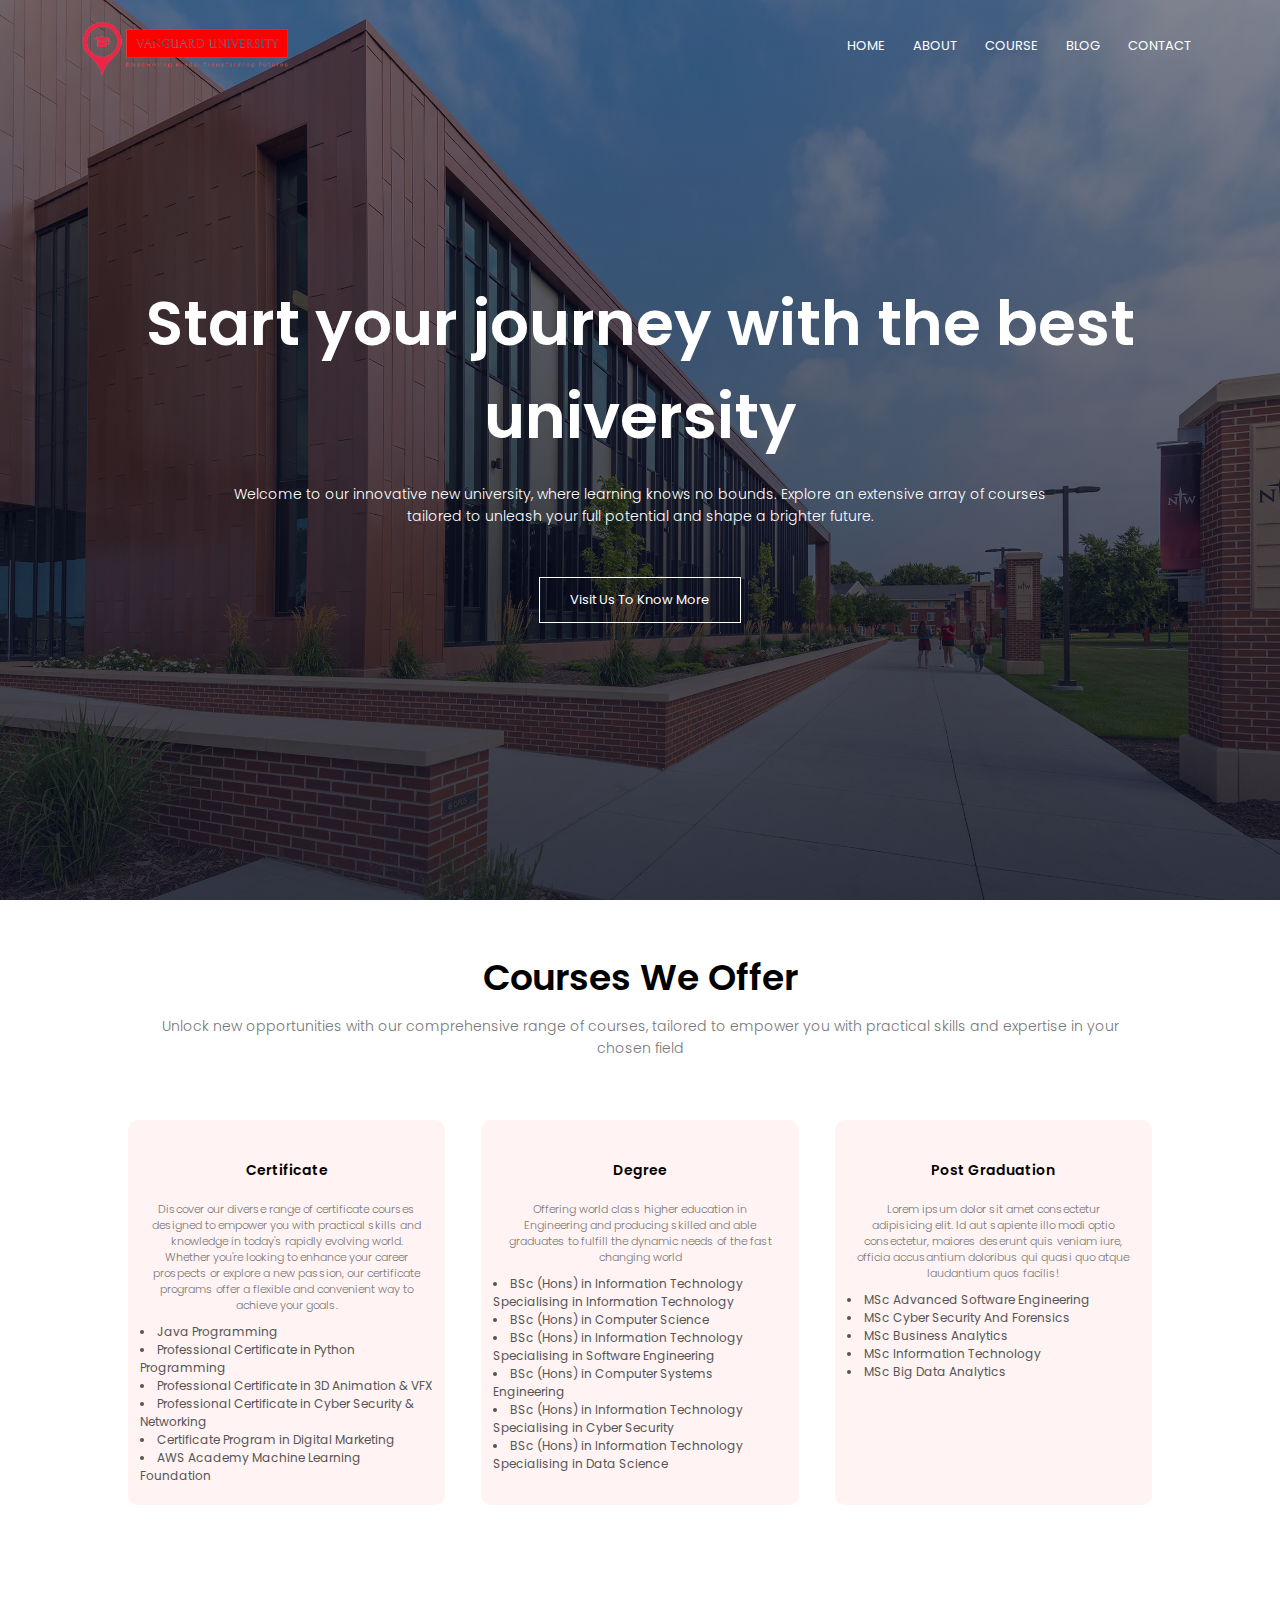
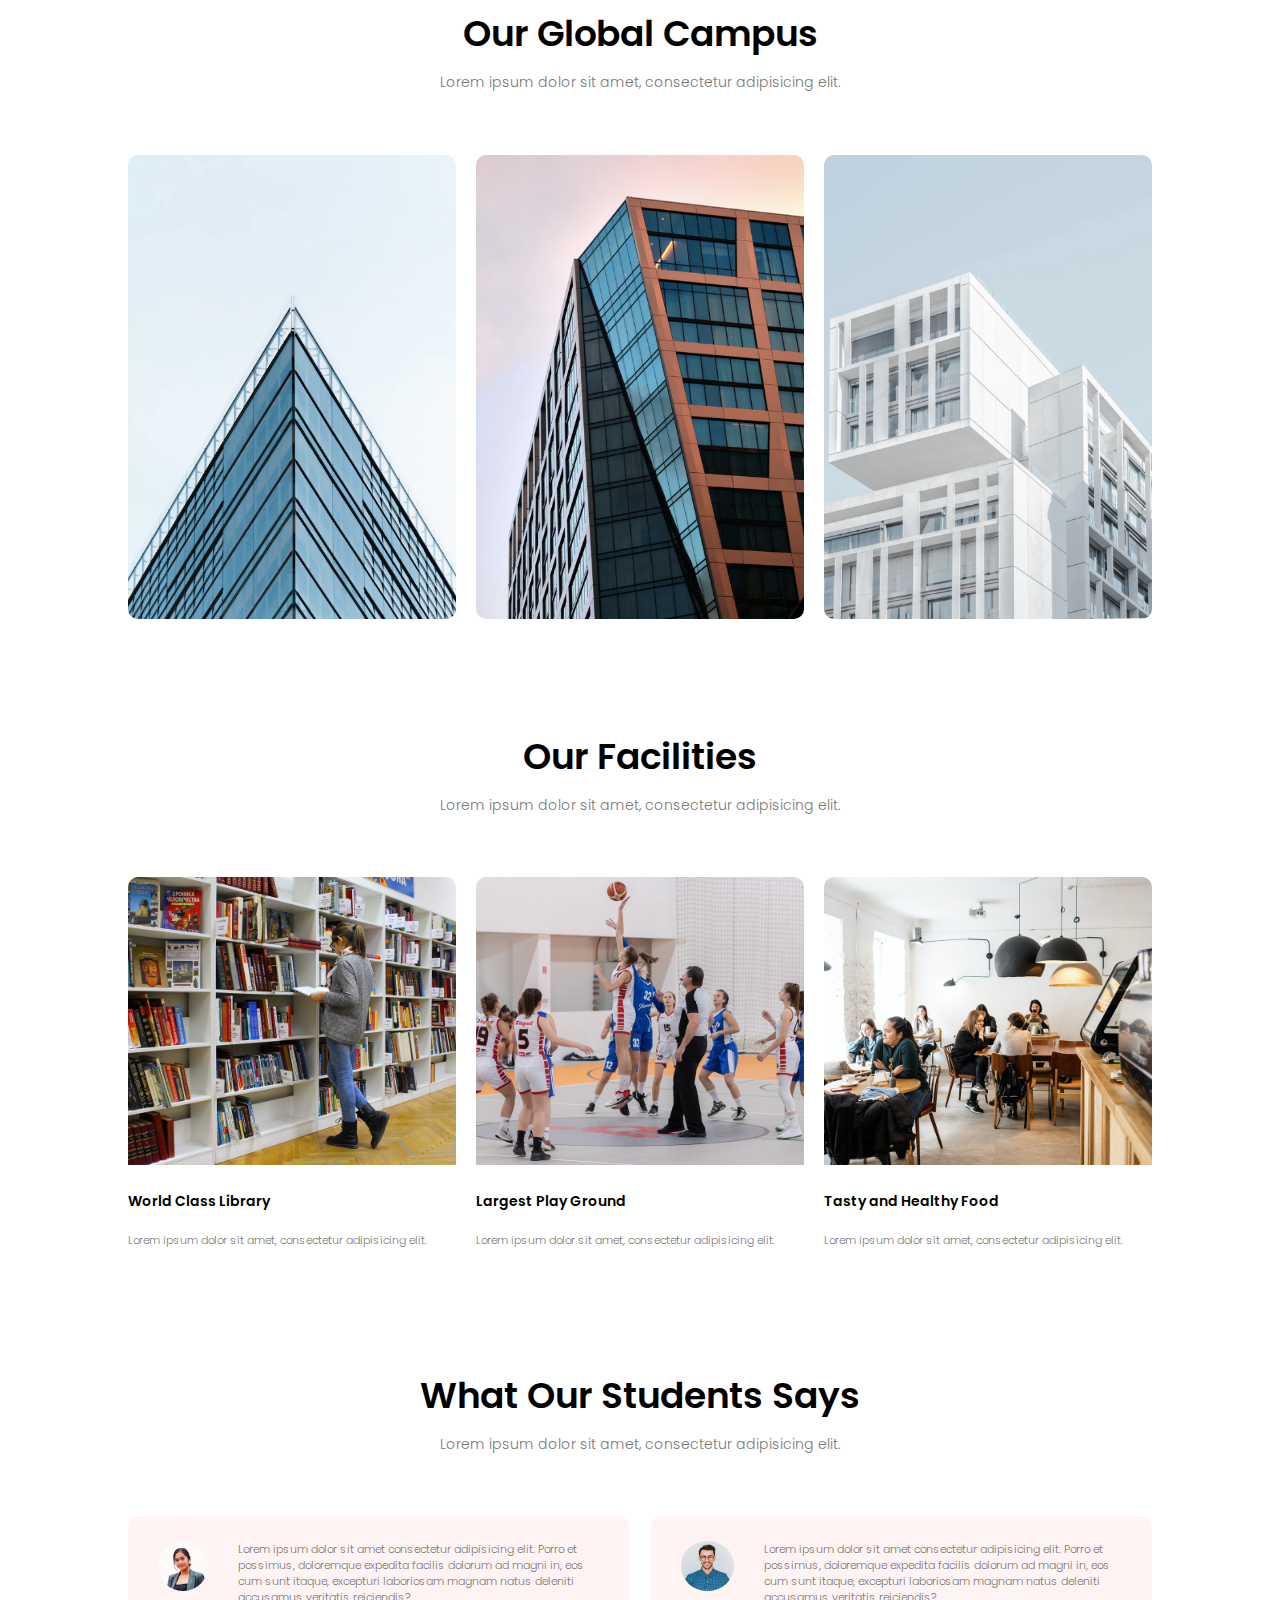
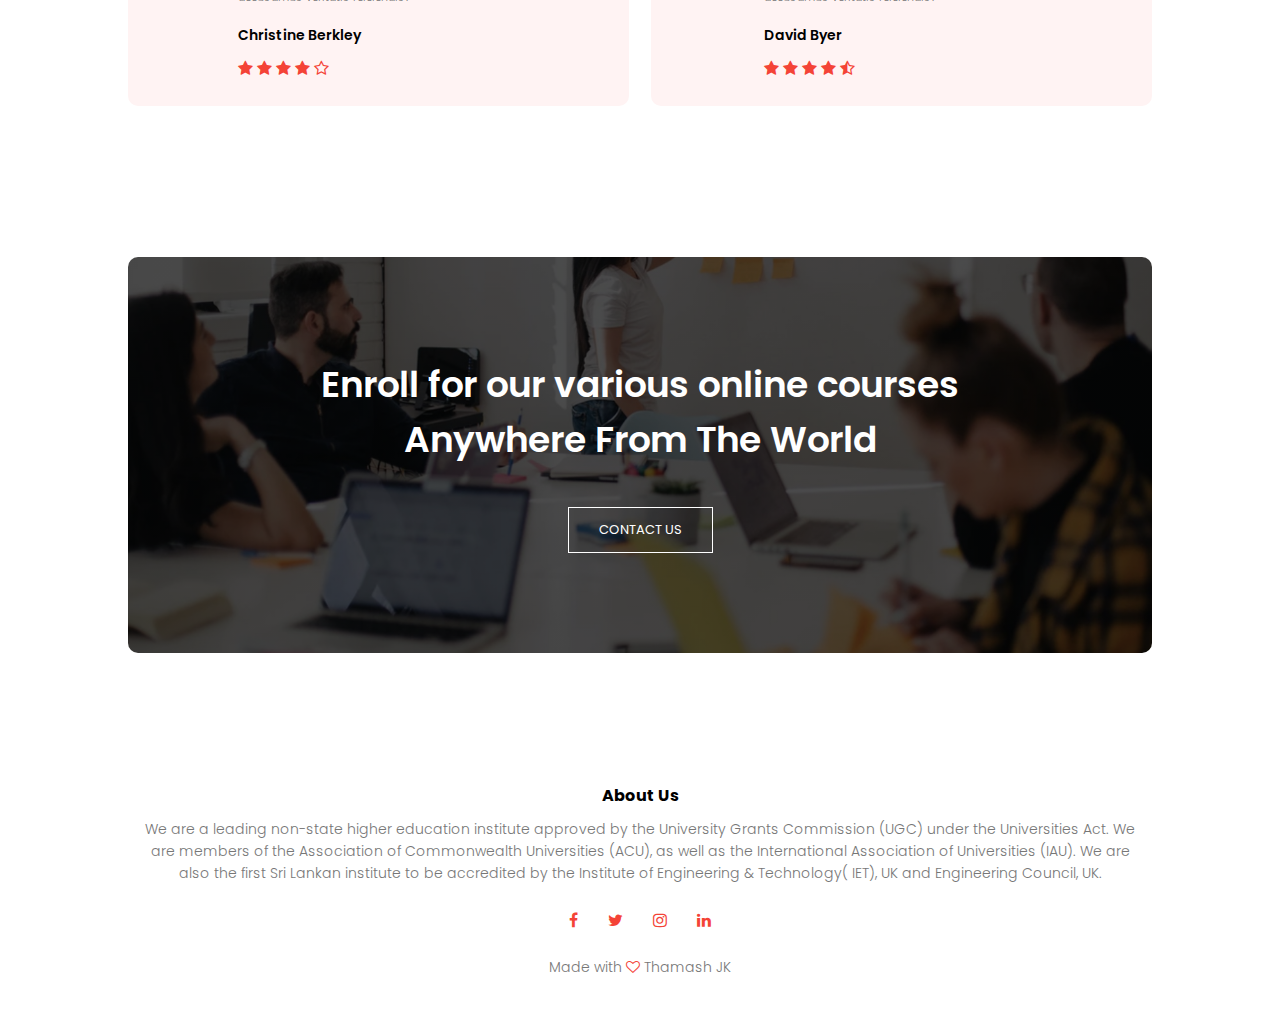
==== commit 38443d12: "change para" ====
--- a/index.html
+++ b/index.html
@@ -14,11 +14,11 @@
       <div class="nav-links" id="navLinks">
         <i class="fa fa-times" onclick="hideMenu()"></i>
         <ul>
-          <li><a href="">HOME</a></li>
-          <li><a href="">ABOUT</a></li>
-          <li><a href="">COURSE</a></li>
-          <li><a href="">BLOG</a></li>
-          <li><a href="">CONTACT</a></li>
+          <li><a href="index.html">HOME</a></li>
+          <li><a href="about.html">ABOUT</a></li>
+          <li><a href="course.html">COURSE</a></li>
+          <li><a href="blog.html">BLOG</a></li>
+          <li><a href="contact.html">CONTACT</a></li>
         </ul>
       </div>
       <i class="fa fa-bars" onclick="showMenu()"></i>
@@ -33,19 +33,48 @@
   <!--Course-->
   <section class="course">
     <h1>Courses We Offer</h1>
-    <p>Lorem ipsum dolor sit amet, consectetur adipisicing elit.</p>
+    <p>Unlock new opportunities with our comprehensive range of courses, tailored to empower you with practical skills and expertise in your chosen field</p>
     <div class="row">
       <div class="course-info">
-        <h3>Intermediate</h3>
-        <p>Lorem ipsum dolor sit amet consectetur adipisicing elit. Id aut sapiente illo modi optio consectetur, maiores deserunt quis veniam iure, officia accusantium doloribus qui quasi quo atque laudantium quos facilis!</p>
+        <h3>Certificate</h3>
+        <p>Discover our diverse range of certificate courses designed to empower you with practical skills and knowledge in today's rapidly evolving world. Whether you're looking to enhance your career prospects or explore a new passion, our certificate programs offer a flexible and convenient way to achieve your goals.</p>
+        <ul>
+          <li>Java Programming</li>
+          <li>Professional Certificate in Python Programming</li>
+          <li>Professional Certificate in 3D Animation & VFX</li>
+          <li>Professional Certificate in Cyber Security & Networking</li>
+          <li>Certificate Program in Digital Marketing</li>
+          <li>AWS Academy Machine Learning Foundation</li>
+        </ul>
       </div>
       <div class="course-info">
         <h3>Degree</h3>
-        <p>Lorem ipsum dolor sit amet consectetur adipisicing elit. Id aut sapiente illo modi optio consectetur, maiores deserunt quis veniam iure, officia accusantium doloribus qui quasi quo atque laudantium quos facilis!</p>
+        <p>Offering world class higher education in Engineering and producing skilled and able graduates to fulfill the dynamic needs of the fast changing world  </p>
+        <ul>
+          <li>BSc (Hons) in Information Technology
+            Specialising in Information Technology</li>
+          <li>BSc (Hons) in
+            Computer Science</li>
+          <li>BSc (Hons) in Information Technology
+            Specialising in Software Engineering</li>
+          <li>BSc (Hons) in
+            Computer Systems Engineering</li>
+          <li>BSc (Hons) in Information Technology
+            Specialising in Cyber Security</li>
+          <li>BSc (Hons) in Information Technology
+            Specialising in Data Science</li>
+        </ul>
       </div>
       <div class="course-info">
         <h3>Post Graduation</h3>
         <p>Lorem ipsum dolor sit amet consectetur adipisicing elit. Id aut sapiente illo modi optio consectetur, maiores deserunt quis veniam iure, officia accusantium doloribus qui quasi quo atque laudantium quos facilis!</p>
+        <ul>
+          <li>MSc Advanced Software Engineering</li>
+          <li>MSc Cyber Security And Forensics</li>
+          <li>MSc Business Analytics</li>
+          <li>MSc Information Technology</li>
+          <li>MSc Big Data Analytics</li>
+        </ul>
       </div>
     </div>
   </section>
@@ -117,7 +146,7 @@
         </div>
       </div>
       <div class="review-box">
-        <img src="images/user_1">
+        <img src="images/user_2.jpg">
         <div class="student-msg">
           <p>Lorem ipsum dolor sit amet consectetur adipisicing elit. Porro et possimus, doloremque expedita facilis dolorum ad magni in, eos cum sunt itaque, excepturi laboriosam magnam natus deleniti accusamus veritatis reiciendis?</p>
           <h3>David Byer</h3>
@@ -142,7 +171,7 @@
   <!----Footer---->
   <section class="footer">
     <h4>About Us</h4>
-    <p>Lorem ipsum dolor sit amet, consectetur adipisicing elit. Officia atque vel laborum molestiae aspernatur asperiores facere ratione esse voluptate <br> harum magnam perferendis ducimus at provident voluptates earum cumque, porro soluta.</p>
+    <p>We are a leading non-state higher education institute approved by the University Grants Commission (UGC) under the Universities Act. We are members of the Association of Commonwealth Universities (ACU), as well as the International Association of Universities (IAU). We are also the first Sri Lankan institute to be accredited by the Institute of Engineering & Technology( IET), UK and Engineering Council, UK.</p>
       <div class="icons">
         <i class="fa fa-facebook"></i>
         <i class="fa fa-twitter"></i>
--- a/style.css
+++ b/style.css
@@ -97,7 +97,7 @@
     display: block;
   }
   .nav-links{
-    position: absolute;
+    position: fixed;
     background: #f44336;
     height: 100vh;
     width: 170px;
@@ -151,6 +151,12 @@
   box-sizing: border-box;
   transition: 0.5s;
 }
+.course-info ul li{
+  color:#555;
+  font-size: 12px;
+  list-style-position: inside;
+    text-align: left;
+}
 h3{
   font-size: 14px;
   padding-top: 10px;
@@ -158,7 +164,7 @@
   margin: 10px 0;
 }
 .row p{
-  font-size: 10px;
+  font-size: 11px;
   line-height: 16px;
 }
 .course-info:hover{
@@ -309,8 +315,9 @@
 
 /*---Footer----*/
 .footer{
-  width: 100%;
-  text-align: center;
+  width: 80%;
+  text-align: center;
+  margin: auto;
   padding: 30px 0;
 }
 footer h4{
@@ -354,6 +361,7 @@
 .about-info img{
   width: 100%;
   border-radius: 5px;
+  linear-gradient(to right, #dde8e9, #b8c1c0, #959b98, #737674, #535452);
 }
 .about-info h1{
   padding-top: 0;
@@ -369,4 +377,121 @@
 }
 .red-btn:hover{
   color: #fff;
+}
+
+ /* blog page content */
+ .blog-content{
+  width: 80%;
+  margin: auto;
+  padding: 60px 0;
+ }
+ .blog-left{
+  flex-basis: 65%;
+ }
+ .blog-left img{
+  width: 100%;
+ }
+ .blog-left h2{
+  color: #222;
+  font-weight: 600;
+  margin: 30px 0;
+ }
+.blog-left p{
+  color: #999;
+  padding: 0;
+}
+
+.blog-right{
+  flex-basis: 32%;
+}
+.blog-right h3{
+  background-color: #f44336;
+  color: #fff;
+  padding: 7px 0;
+  font-size: 16px;
+  margin-bottom: 20px;
+}
+.blog-right div{
+  display: flex;
+  align-items: center;
+  justify-content: space-between;
+  color: #555;
+  padding: 8px;
+  box-sizing: border-box;
+}
+.comment-box{
+  border: 1px solid #ccc;
+  margin: 50px 0;
+  padding: 10px 20px;
+}
+.comment-box h3{
+  text-align: left;
+}
+.comment-form input, .comment-form textarea{
+  width: 100%;
+  padding: 10px;
+  margin: 15px 0;
+  box-sizing: border-box;
+  border: none;
+  outline: none;
+  background: #f0f0f0;
+}
+.comment-form button{
+ margin: 10px 0;
+}
+@media(max-width:700px){
+  .sub-header h1{
+    font-size: 24px;
+  }
+}
+
+/*-------------- contact us page-------------- */
+.location{
+  width: 80%;
+  margin: auto;
+  padding: 80px 0;
+}
+.location iframe{
+  width: 100%;
+}
+.contact-us{
+  width: 80%;
+  margin: auto;
+}
+.contact-col{
+  flex-basis: 48%;
+  margin-bottom: 30px;
+}
+.contact-col div{
+  display: flex;
+  align-items: center;
+  margin-bottom: 40px;
+}
+.contact-col div .fa{
+  font-size: 28px;
+  color: #f44336;
+  margin: 10px;
+  margin-right: 30px;
+}
+.contact-col div p{
+  padding: 0;
+}
+.contact-col div h5{
+  font-size: 20px;
+  margin-bottom: 5px;
+  color: #555;
+  font-weight: 400;
+}
+.contact-col input, .contact-col textarea{
+  width: 100%;
+  padding: 15px;
+  margin-bottom: 17px;
+  outline: none;
+  border: 1px solid #ccc;
+  box-sizing: border-box;
+}
+@media(max-width:700px){
+  .contact-col div h5{
+    font-size: 15px;
+  }
 }